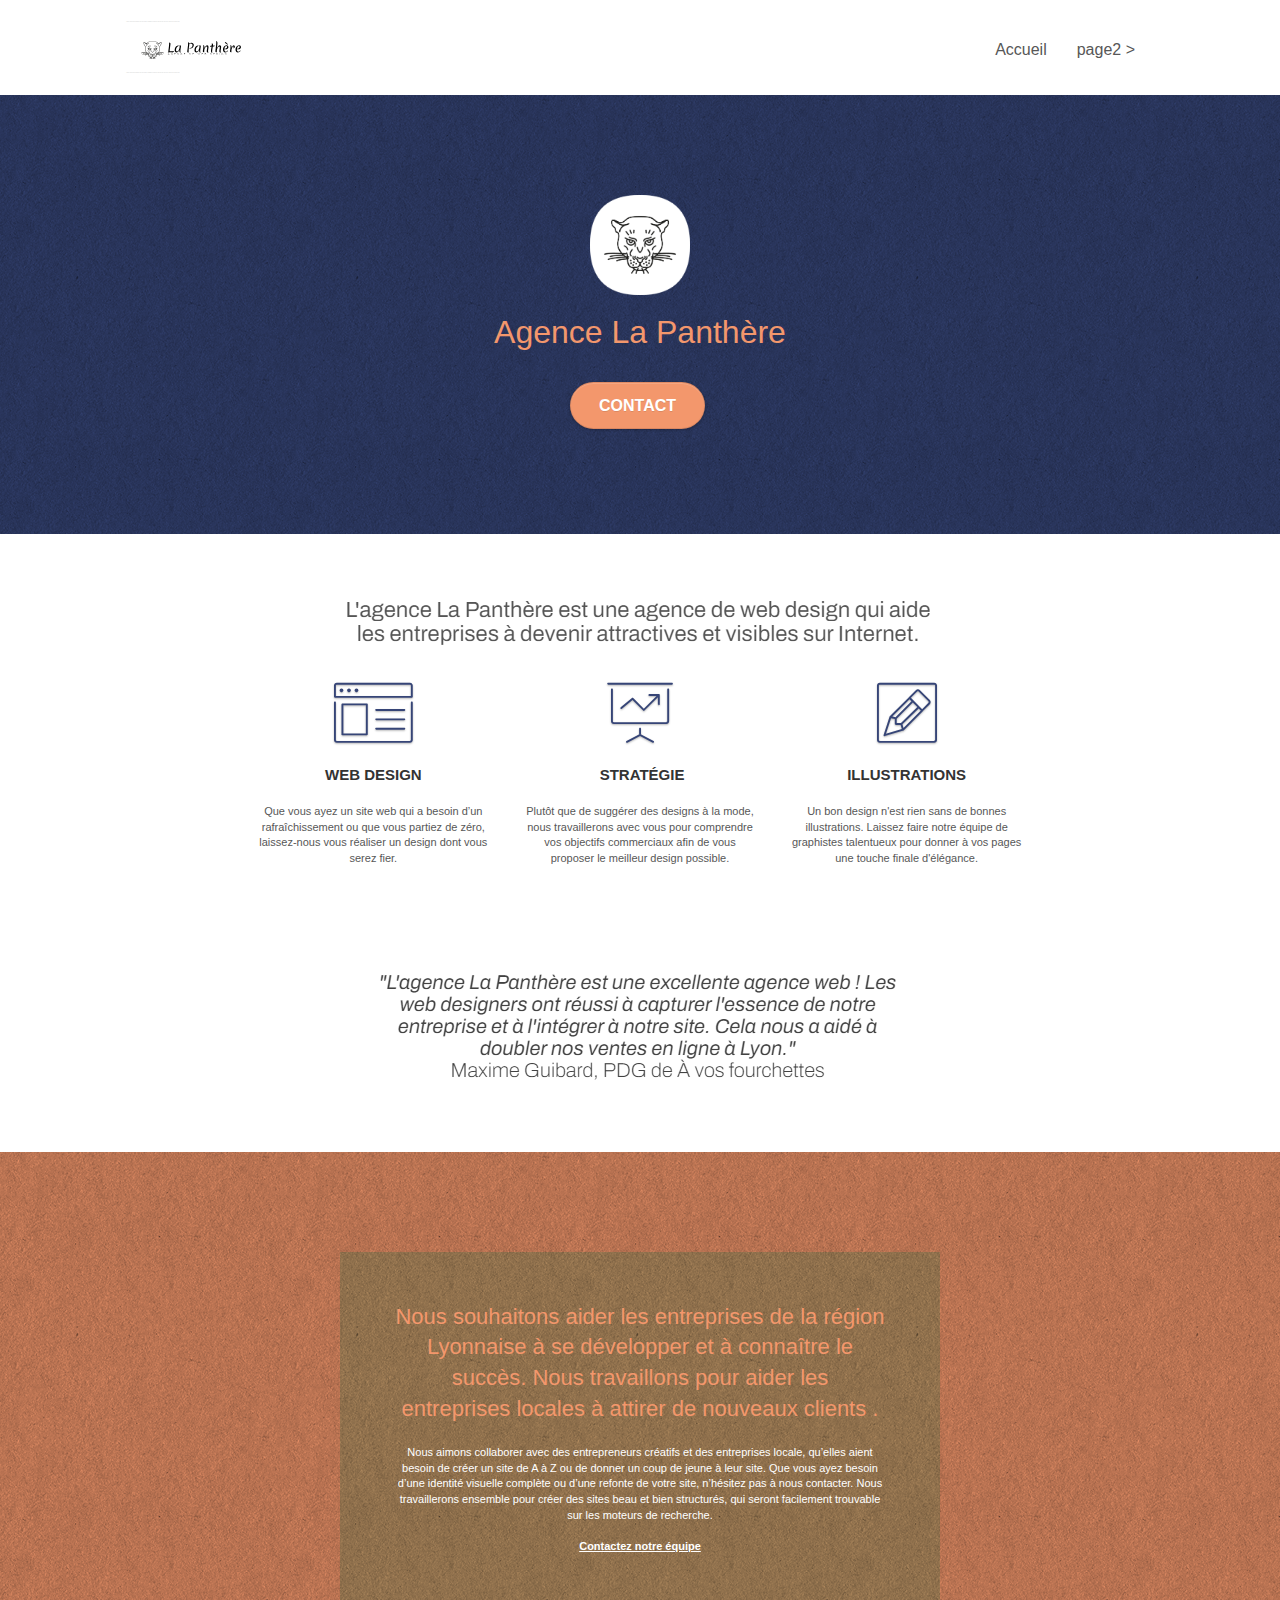
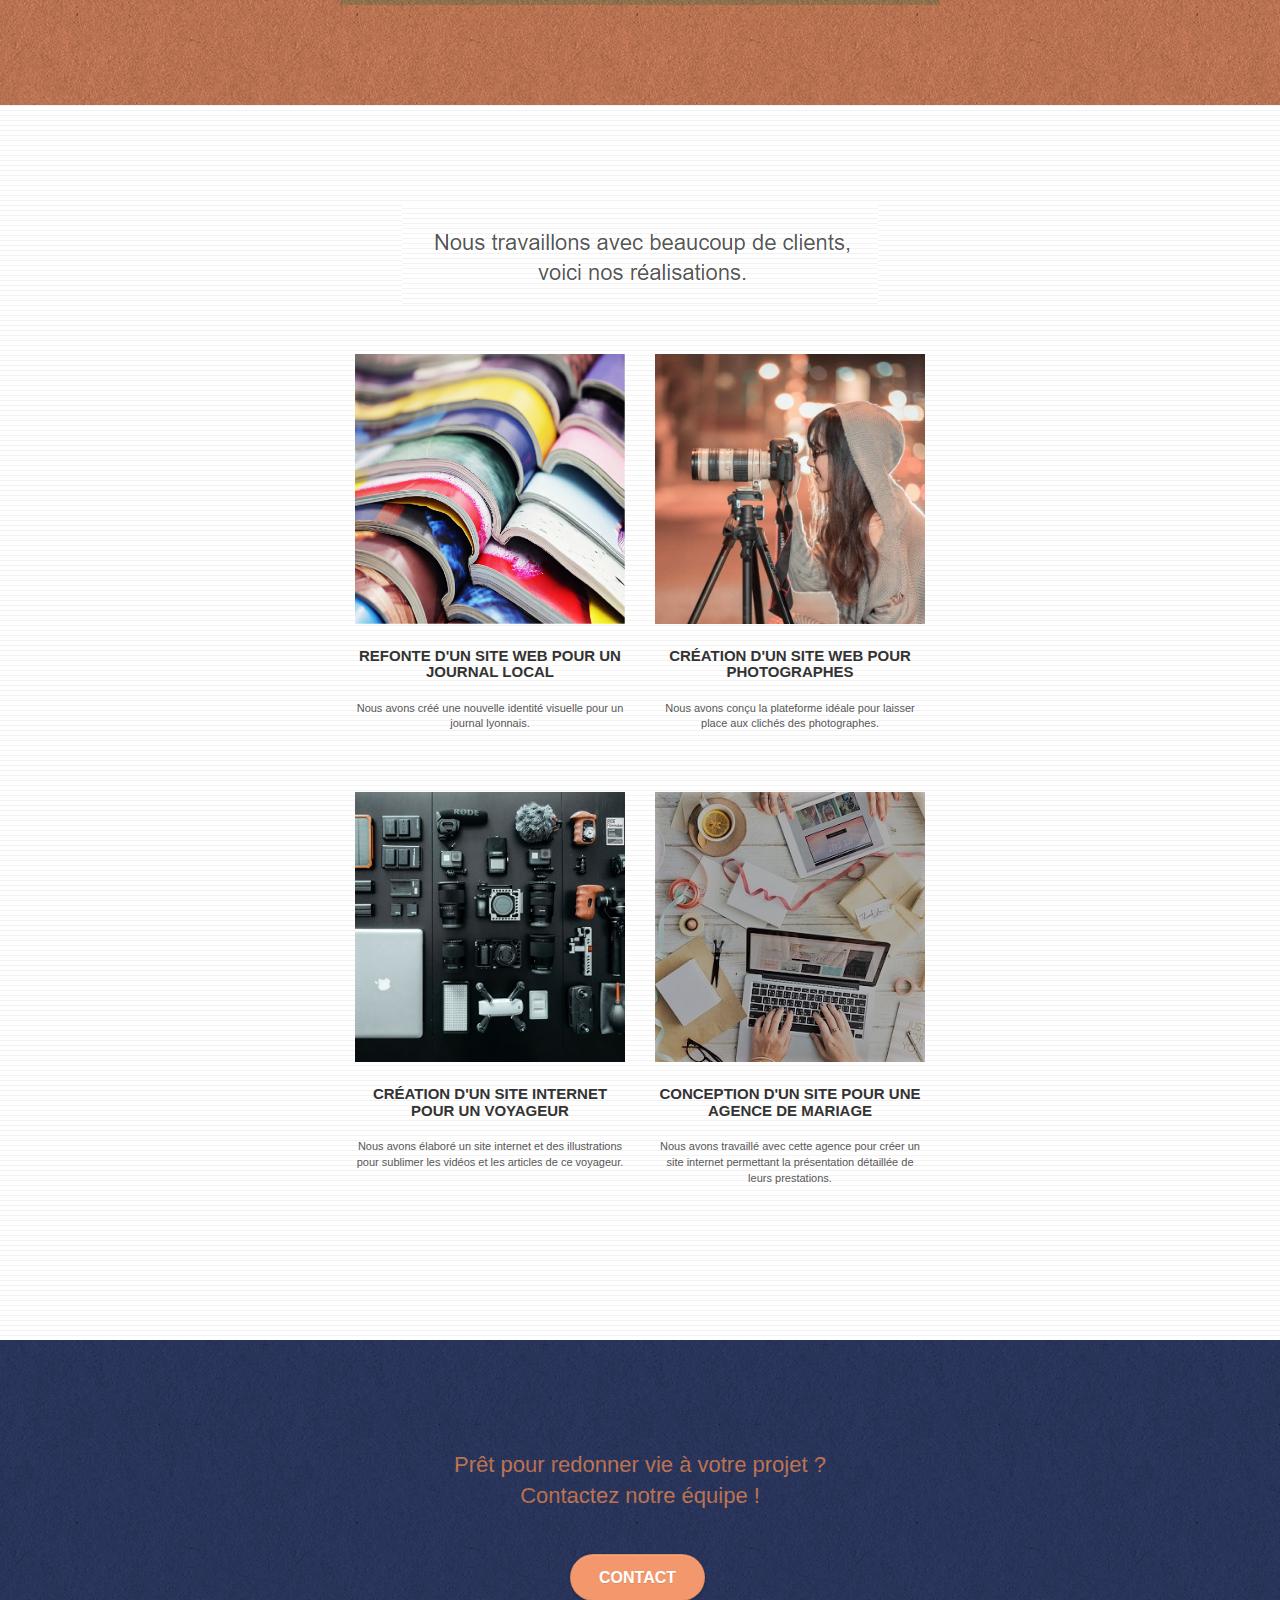
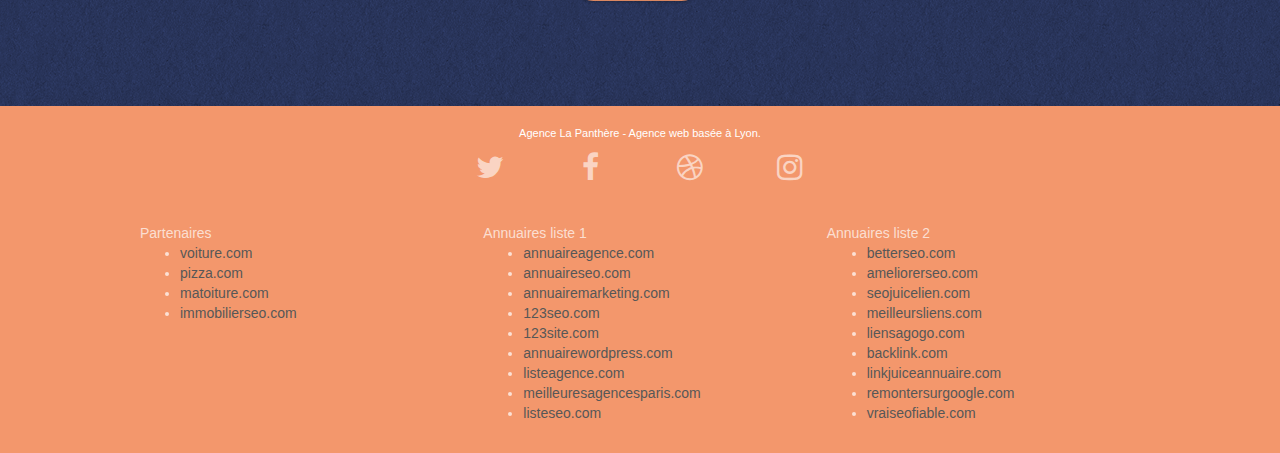
==== index.html @ 21f73bde "séparation html et css" ====
<!doctype html>
<html lang="fr">
<head>
	<title>entreprise lyon webdesign - agence la panthere</title>
    <meta charset="utf-8">
    <meta name="keywords" content="agence de designer, entreprise de webdesigne lyon, alternative au wordpress, améliorer son référencement,un meilleur seo, dessiner son site internet, rendre un site web attractif, web design, web design à lyon">
    <meta name="description" content="Avec l'agence la panthère, l'entreprise de webdesign de lyon, travailler avec des webdesigner accomplis et faites vous aider pour réaliser ou remagner votre site selon vos désirs.">
    <meta name="viewport" content="width=device-width, initial-scale=1.0, viewport-fit=cover">
    <link rel="shortcut icon" type="image/png" href="favicon.jpg">
    
	<link rel="stylesheet" type="text/css" href="./css/bootstrap.css">
	<link rel="stylesheet" type="text/css" href="style.css">
	<link rel="stylesheet" type="text/css" href="./css/font-awesome.css">
	<link rel="stylesheet" type="text/css" href="./css/et-line.css">
	
    
	<script src="./js/jquery-2.1.0.js"></script>
	<script src="./js/bootstrap.js"></script>
	<script src="./js/blocs.js"></script>
	<script src="./js/jquery.touchSwipe.js" defer></script>
	<script src="./js/gmaps.js"></script>

    
<!-- Analytics -->
 
<!-- Analytics END -->
    
</head>

<body>
<!-- Principal conteneur -->
	<div class="page-container">
    
<!-- bloc-0 -->
		<header>
			<div class="bloc bgc-white l-bloc " id="bloc-0">
				<div class="container bloc-sm">
					<nav class="navbar row">
						<div class="navbar-header">
							<div class="keywords" style="color:#cccccc;font-size:1px;">Agence web à paris, stratégie web, web design, illustrations, design de site web, site web, web, internet, site internet, site</div>
							<a class="navbar-brand height_quarante" href="index.html"><img src="img/agence-la-panthere-monochrome.svg" alt="paris web design logo agence web meilleure agence"/></a>
							<div class="keywords" style="color:#cccccc;font-size:1px;">Agence web à paris, stratégie web, web design, illustrations, design de site web, site web, web, internet, site internet, site</div>
							<button id="nav-toggle" type="button" class="ui-navbar-toggle navbar-toggle" data-toggle="collapse" data-target=".navbar-1">
								<span class="sr-only">Toggle navigation</span><span class="icon-bar"></span><span class="icon-bar"></span><span class="icon-bar"></span>
							</button>
						</div>
						<div class="collapse navbar-collapse navbar-1 special-dropdown-nav">
							<ul class="site-navigation nav navbar-nav">
								<li>
									<a href="index.html">Accueil</a>
								</li>
								<li>
								</li>
								<li>
									<a href="page2.html">page2 &gt;</a>
								</li>
							</ul>
						</div>
					</nav>
				</div>
			</div>
		</header>
		<!-- bloc-0 END -->
		
		<!-- bloc-1-presentation -->
		<section class="bloc bgc-dark-slate-blue bg-banniere d-bloc bg-t-edge bloc-bg-texture texture-paper b-parallax" id="bloc-1-hero">
			<div class="container bloc-lg">
				<div class="row tight-width-whitespace">
					<div class="col-sm-12">
						<img src="img/logo.png" class="center-block image-resize-mode width_cent" alt="Agence La Panthère, agence web paris, création logo paris" />
						<h1 class="text-center hero-bloc-text tc-white ">
							Agence La Panthère
						</h1>
						<div class="text-center">
							<a href="page2.html" class="btn btn-lg btn-clean btn-rd cta-hero btn-atomic-tangerine" id="cta-hero">Contact</a>
						</div>
					</div>
				</div>
			</div>
		</section>
		<!-- bloc-1-presentation END -->
		
		<!-- bloc-2-services -->
		<section class="bloc bgc-white l-bloc" id="bloc-2-services">
			<div class="container bloc-md">
				<div class="row">
					<div class="col-sm-12 text-center">
						<img alt="agence web, agence web paris, web design paris, stratégie web" src="img/title.png" />
					</div>
				</div>
				<div class="row voffset-lg med-width-whitespace">
					<div class="col-sm-4">
						<div class="text-center">
							<span class="et-icon-browser sm-shadow icon-dark-slate-blue icons icon-lg"></span>
						</div>
						<h3 class="mg-md text-center">
							Web design
						</h3>
						<p class="text-center ">
							Que vous ayez un site web qui a besoin d&rsquo;un rafraîchissement ou que vous partiez de zéro, laissez-nous vous réaliser un design dont vous serez fier.
						</p>
					</div>
					<div class="col-sm-4">
						<div class="text-center">
							<span class="et-icon-presentation sm-shadow icon-dark-slate-blue icons icon-lg"></span>
						</div>
						<h3 class="mg-md text-center">
							&nbsp;Stratégie
						</h3>
						<p class="text-center ">
							Plutôt que de suggérer des designs à la mode, nous travaillerons avec vous pour comprendre vos objectifs commerciaux afin de vous proposer le meilleur design possible.<br>
						</p>
					</div>
					<div class="col-sm-4">
						<div class="text-center">
							<span class="et-icon-edit sm-shadow icon-dark-slate-blue icons icon-lg"></span>
						</div>
						<h3 class="mg-md text-center">
							Illustrations
						</h3>
						<p class="text-center ">
							Un bon design n'est rien sans de bonnes illustrations. Laissez faire notre équipe de graphistes talentueux pour donner à vos pages une touche finale d'élégance.
						</p>
					</div>
				</div>
				<div class="row voffset-lg voffset">
					<div class="col-xs-12 col-md-8 col-md-offset-2 text-center">
						<img alt="agence web, agence web paris, web design paris, stratégie web" src="img/citation.png" />
		
					</div>
				</div>
			</div>
		</section>
		<!-- bloc-2-services END -->
		
		<!-- bloc-3-what-i-do -->
		<section class="bloc tc-white bgc-atomic-tangerine bg-presentation d-bloc bloc-bg-texture texture-paper b-parallax" id="bloc-3-what-i-do">
			<div class="container bloc-lg">
				<div class="row tight-width-whitespace black-background">
					<div class="col-sm-12">
						<h2 class="mg-md text-center tc-white">
							Nous souhaitons aider les entreprises de la région Lyonnaise à se développer et à connaître le succès. Nous travaillons pour aider les entreprises locales à attirer de nouveaux clients .<br>
						</h2>
						<p class="text-center white">
							Nous aimons collaborer avec des entrepreneurs créatifs et des entreprises locale, qu’elles aient besoin de créer un site de A à Z ou de donner un coup de jeune à leur site. Que vous ayez besoin d’une identité visuelle complète ou d’une refonte de votre site, n’hésitez pas à nous contacter. Nous travaillerons ensemble pour créer des sites beau et bien structurés, qui seront facilement trouvable sur les moteurs de recherche. <br><br><a class="ltc-white bold-link" href="page2.html">Contactez notre équipe</a><br>
						</p>
					</div>
				</div>
			</div>
		</section>
		<!-- bloc-3-what-i-do END -->
		
		<!-- bloc-4-portfolio -->
		<section class="bloc bgc-white bg-lines-h2-bg bg-repeat l-bloc" id="bloc-4-portfolio">
			<div class="container bloc-lg">
				<div class="row">
					<div class="col-sm-12 text-center">
						<img alt="agence web, agence web paris, web design paris, stratégie web" src="img/title2.png" />
					</div>
				</div>
				<div class="row tight-width-whitespace portfolio-row">
					<div class="col-sm-6">
						<a href="#" data-lightbox="img/1.jpg" data-gallery-id="gallery-1" data-caption="Refonte d'un site web pour un journal local" data-frame="snapshot-lb"><img src="img/1.jpg" alt="paris web design logo agence web meilleure agence et refonte site web journal" class="img-responsive portfolio-thumb" /></a>
						<h3 class="mg-md text-center">
							Refonte d'un site web pour un journal local
						</h3>
						<p class="text-center">
							Nous avons créé une nouvelle identité visuelle pour un journal lyonnais.
						</p>
					</div>
					<div class="col-sm-6">
						<a href="#" data-lightbox="img/2.jpg" data-gallery-id="gallery-1" data-caption="Création d'un site web pour photographes" data-frame="snapshot-lb"><img src="img/2.jpg" class="img-responsive portfolio-thumb" alt="paris web design logo agence web meilleure agence, Création d'un site web pour photographes" /></a>
						<h3 class="mg-md text-center">
							Création d'un site web pour photographes
						</h3>
						<p class="text-center">
							Nous avons conçu la plateforme idéale pour laisser place aux clichés des photographes.
						</p>
					</div>
				</div>
				<div class="row tight-width-whitespace portfolio-row">
					<div class="col-sm-6">
						<a href="#" data-lightbox="img/3.bmp" data-gallery-id="gallery-1" data-caption="Création d'un site internet pour un voyageur" data-frame="snapshot-lb"><img src="img/3.bmp" class="img-responsive portfolio-thumb" alt="paris web design logo agence web meilleure agence, Création d'un site web pour voyageur"/></a>
						<h3 class="mg-md text-center">
							Création d'un site internet pour un voyageur
						</h3>
						<p class="text-center">
							Nous avons élaboré un site internet et des illustrations pour sublimer les vidéos et les articles de ce voyageur.
						</p>
					</div>
					<div class="col-sm-6">
						<a href="#" data-lightbox="img/4.bmp" data-gallery-id="gallery-1" data-caption="Conception d'un site pour une agence de mariage" data-frame="snapshot-lb"><img src="img/4.bmp" class="img-responsive portfolio-thumb" alt="paris web design logo agence web meilleure agence, Création d'un site web pour agence de mariage" /></a>
						<h3 class="mg-md text-center">
							Conception d'un site pour une agence de mariage
						</h3>
						<p class="text-center">
							Nous avons travaillé avec cette agence pour créer un site internet permettant la présentation détaillée de leurs prestations.
						</p>
					</div>
				</div>
			</div>
		</section>
		<!-- bloc-4-portfolio END -->
		
		<!-- bloc-5-cta -->
		<section class="bloc bgc-dark-slate-blue bg-banniere d-bloc bloc-bg-texture texture-paper" id="bloc-5-cta">
			<div class="container bloc-lg">
				<div class="row">
					<h2 class="mg-md text-center tc-white">
						Prêt pour redonner vie à votre projet ?<br>Contactez notre équipe !
					</h2>
					<div class="col-sm-12 text-center">
						<a href="page2.html" class="btn btn-atomic-tangerine btn-clean btn-rd btn-lg cta-hero">Contact</a>
					</div>
				</div>
			</div>
		</section>
		<!-- bloc-5-cta END -->
		
		<!-- Footer - bloc-8 -->
		<footer class="bloc bgc-atomic-tangerine d-bloc" id="bloc-8">
			<div class="container bloc-sm">
				<div class="row">
					<div class="col-sm-12">
						<p class="text-center white">
							Agence La Panthère - Agence web basée à Lyon.<br>
						</p>
						<div class="row row-no-gutters social">
							<div class="col-sm-3">
								<div class="text-center">
									<a class="social" href="index.html"><span class="fa fa-twitter icon-md"></span></a>
								</div>
							</div>
							<div class="col-sm-3">
								<div class="text-center">
									<a class="social" href="index.html"><span class="fa fa-facebook icon-md"></span></a>
								</div>
							</div>
							<div class="col-sm-3">
								<div class="text-center">
									<a class="social" href="index.html"><span class="fa fa-dribbble icon-md"></span></a>
								</div>
							</div>
							<div class="col-sm-3">
								<div class="text-center">
									<a class="social" href="index.html"><span class="fa fa-instagram icon-md"></span></a>
								</div>
							</div>
							<div class="keywords" style="color:#F3976C;">Agence web à paris, stratégie web, web design, illustrations, design de site web, site web, web, internet, site internet, site</div>
						</div>
						<div class="row">
							<div class="col-sm-4">
								Partenaires
									<ul>
										<li><a href="voiture.com">voiture.com</a></li>
										<li><a href="pizza.com">pizza.com</a></li>
										<li><a href="matoiture.com">matoiture.com</a></li>
										<li><a href="immobilierseo.com">immobilierseo.com</a></li>
									</ul>		
							</div>
							<div class="col-sm-4">
								Annuaires liste 1
								<ul>
									<li><a href="annuaireagence.com">annuaireagence.com</a></li>
									<li><a href="annuaireseo.com">annuaireseo.com</a></li>
									<li><a href="annuairemarketing.com">annuairemarketing.com</a></li>
									<li><a href="123seoture.com">123seo.com</a></li>
									<li><a href="123site.com">123site.com</a></li>
									<li><a href="annuairewordpress.com">annuairewordpress.com</a></li>
									<li><a href="listeagence.com">listeagence.com</a></li>
									<li><a href="meilleuresagencesparis.com">meilleuresagencesparis.com</a></li>
									<li><a href="listeseo.com">listeseo.com</a></li>
								</ul>
							</div>
							<div class="col-sm-4">
								Annuaires liste 2
								<ul>
									<li><a href="betterseo.com">betterseo.com</a></li>
									<li><a href="ameliorerseo.com">ameliorerseo.com</a></li>
									<li><a href="seojuicelien.com">seojuicelien.com</a></li>
									<li><a href="meilleursliens.com">meilleursliens.com</a></li>
									<li><a href="liensagogo.com">liensagogo.com</a></li>
									<li><a href="backlink.com">backlink.com</a></li>
									<li><a href="linkjuiceannuaire.com">linkjuiceannuaire.com</a></li>
									<li><a href="remontersurgoogle.com">remontersurgoogle.com</a></li>
									<li><a href="vraiseofiable.com">vraiseofiable.com</a></li>
								</ul>
							</div>
						</div>
					</div>
				</div>
			</div>
		</footer>
<!-- Footer - bloc-8 END -->

	</div>
<!-- Principal conteneur END -->
    

</body>
</html>
---- style.css ----
body {
    margin: 0;
    padding: 0;
    background: #FFF;
    overflow-x: hidden;
    -webkit-font-smoothing: antialiased;
    -moz-osx-font-smoothing: grayscale;
}

a,
button {
    transition: all .3s ease-in-out;
    outline: none!important;
}

a:hover {
    text-decoration: none;
    cursor: pointer;
}

#page-loading-blocs-notifaction {
    position: fixed;
    top: 0;
    bottom: 0;
    width: 100%;
    z-index: 100000;
    background: #FFFFFF url("img/pageload-spinner.gif") no-repeat center center;
}

.bloc {
    width: 100%;
    clear: both;
    background: 50% 50% no-repeat;
    padding: 0 50px;
    -webkit-background-size: cover;
    -moz-background-size: cover;
    -o-background-size: cover;
    background-size: cover;
    position: relative;
}

.bloc .container {
    padding-left: 0;
    padding-right: 0;
}

.bloc-lg {
    padding: 100px 50px;
}

.bloc-md {
    padding: 50px;
}

.bloc-sm {
    padding: 20px 50px;
}

.bg-center,
.bg-l-edge,
.bg-r-edge,
.bg-t-edge,
.bg-b-edge,
.bg-tl-edge,
.bg-bl-edge,
.bg-tr-edge,
.bg-br-edge,
.bg-repeat {
    -webkit-background-size: auto!important;
    -moz-background-size: auto!important;
    -o-background-size: auto!important;
    background-size: auto!important;
}

.bg-repeat {
    background: repeat;
}

.bg-t-edge {
    background: top no-repeat;
}

.bloc-bg-texture::before {
    content: "";
    background-size: 2px 2px;
    position: absolute;
    top: 0;
    bottom: 0;
    left: 0;
    right: 0;
}

.texture-paper::before {
    background: url("img/texture-paper.png");
    background-size: 280px 280px;
}

.b-parallax {
    background-attachment: fixed;
}

.d-bloc {
    color: rgba(255, 255, 255, .7);
}

.d-bloc button:hover {
    color: rgba(255, 255, 255, .9);
}

.d-bloc .icon-round,
.d-bloc .icon-square,
.d-bloc .icon-rounded,
.d-bloc .icon-semi-rounded-a,
.d-bloc .icon-semi-rounded-b {
    border-color: rgba(255, 255, 255, .9);
}

.d-bloc .divider-h span {
    border-color: rgba(255, 255, 255, .2);
}

.d-bloc .a-btn,
.d-bloc .navbar a,
.d-bloc .navbar-brand,
.d-bloc a .icon-sm,
.d-bloc a .icon-md,
.d-bloc a .icon-lg,
.d-bloc a .icon-xl,
.d-bloc h1 a,
.d-bloc h2 a,
.d-bloc h3 a,
.d-bloc h4 a,
.d-bloc h5 a,
.d-bloc h6 a,
.d-bloc p a {
    color: rgba(255, 255, 255, .6);
}

.d-bloc .a-btn:hover,
.d-bloc .navbar a:hover,
.d-bloc .navbar-brand:hover,
.d-bloc a:hover .icon-sm,
.d-bloc a:hover .icon-md,
.d-bloc a:hover .icon-lg,
.d-bloc a:hover .icon-xl,
.d-bloc h1 a:hover,
.d-bloc h2 a:hover,
.d-bloc h3 a:hover,
.d-bloc h4 a:hover,
.d-bloc h5 a:hover,
.d-bloc h6 a:hover,
.d-bloc p a:hover {
    color: rgba(255, 255, 255, 1);
}

.d-bloc .navbar-toggle .icon-bar {
    background: rgba(255, 255, 255, 1);
}

.d-bloc .btn-wire,
.d-bloc .btn-wire:hover {
    color: rgba(255, 255, 255, 1);
    border-color: rgba(255, 255, 255, 1);
}

.d-bloc .panel {
    color: rgba(0, 0, 0, .5);
}

.d-bloc .panel button:hover {
    color: rgba(0, 0, 0, .7);
}

.d-bloc .panel icon {
    border-color: rgba(0, 0, 0, .7);
}

.d-bloc .panel .divider-h span {
    border-color: rgba(0, 0, 0, .1);
}

.d-bloc .panel .a-btn {
    color: rgba(0, 0, 0, .6);
}

.d-bloc .panel .a-btn:hover {
    color: rgba(0, 0, 0, 1);
}

.d-bloc .panel .btn-wire,
.d-bloc .panel .btn-wire:hover {
    color: rgba(0, 0, 0, .7);
    border-color: rgba(0, 0, 0, .3);
}

.d-bloc .panel,
.l-bloc {
    color: rgba(0, 0, 0, .5);
}

.d-bloc .panel button:hover,
.l-bloc button:hover {
    color: rgba(0, 0, 0, .7);
}

.l-bloc .icon-round,
.l-bloc .icon-square,
.l-bloc .icon-rounded,
.l-bloc .icon-semi-rounded-a,
.l-bloc .icon-semi-rounded-b {
    border-color: rgba(0, 0, 0, .7);
}

.d-bloc .panel .divider-h span,
.l-bloc .divider-h span {
    border-color: rgba(0, 0, 0, .1);
}

.d-bloc .panel .a-btn,
.l-bloc .a-btn,
.l-bloc .navbar a,
.l-bloc .navbar-brand,
.l-bloc a .icon-sm,
.l-bloc a .icon-md,
.l-bloc a .icon-lg,
.l-bloc a .icon-xl,
.l-bloc h1 a,
.l-bloc h2 a,
.l-bloc h3 a,
.l-bloc h4 a,
.l-bloc h5 a,
.l-bloc h6 a,
.l-bloc p a {
    color: rgba(0, 0, 0, .6);
}

.d-bloc .panel .a-btn:hover,
.l-bloc .a-btn:hover,
.l-bloc .navbar a:hover,
.l-bloc .navbar-brand:hover,
.l-bloc a:hover .icon-sm,
.l-bloc a:hover .icon-md,
.l-bloc a:hover .icon-lg,
.l-bloc a:hover .icon-xl,
.l-bloc h1 a:hover,
.l-bloc h2 a:hover,
.l-bloc h3 a:hover,
.l-bloc h4 a:hover,
.l-bloc h5 a:hover,
.l-bloc h6 a:hover,
.l-bloc p a:hover {
    color: rgba(0, 0, 0, 1);
}

.l-bloc .navbar-toggle .icon-bar {
    color: rgba(0, 0, 0, .6);
}

.d-bloc .panel .btn-wire,
.d-bloc .panel .btn-wire:hover,
.l-bloc .btn-wire,
.l-bloc .btn-wire:hover {
    color: rgba(0, 0, 0, .7);
    border-color: rgba(0, 0, 0, .3);
}

.voffset {
    margin-top: 30px;
}

.voffset-lg {
    margin-top: 80px;
}

.row-no-gutters {
    margin-right: 0;
    margin-left: 0;
}

.row.row-no-gutters > [class^="col-"],
.row.row-no-gutters > [class*=" col-"] {
    padding-right: 0;
    padding-left: 0;
}

#bloc-1-hero h1 {
    font-size: 32px;
}

.height_quarante {
    height:40px;
}

.width_cent {
    width:100px;
}

.navbar {
    margin-bottom: 0;
    z-index: 1;
}

.navbar-brand {
    height: auto;
    padding: 3px 15px;
    font-size: 25px;
    font-weight: normal;
    font-weight: 600;
    line-height: 44px;
}

.navbar-brand img {
    max-height: 200px;
    margin: 0 5px 0 0;
    display: inline;
}

.navbar-brand img[src$=svg] {
    min-width: 100px;
}

.nav-center .navbar-brand img {
    margin: 0;
}

.navbar .nav {
    padding-top: 2px;
    margin-right: -16px;
    float: right;
    z-index: 1;
}

.nav > li {
    float: left;
    margin-top: 4px;
    font-size: 16px;
}

.navbar-nav .open .dropdown-menu > li > a {
    text-align: inherit;
}

.nav > li a:hover,
.nav > li a:focus {
    background: transparent;
}

.navbar-toggle {
    margin: 10px 10px 0 0;
    border: 0px;
}

.navbar-toggle:hover {
    background: transparent!important;
}

.navbar-toggle .icon-bar {
    background-color: rgba(0, 0, 0, .5);
    width: 26px;
}

.nav-invert .navbar .nav {
    float: left;
}

.nav-invert .navbar-header,
.nav-invert .navbar-brand {
    float: right;
    position: relative;
    z-index: 2;
}

@media (min-width: 768px) {
    .site-navigation {
        position: absolute;
        top: 50%;
        right: 20px;
        transform: translate(0, -50%);
        -webkit-transform: translateY(-50%);
    }
    .nav > li .dropdown-menu a,
    .nav > li .dropdown-menu a:hover {
        color: #484848;
    }
    .nav-invert .site-navigation {
        left: 0;
        right: 0;
    }
    .nav-center {
        text-align: center;
    }
    .nav-center .navbar-header {
        width: 100%;
    }
    .nav-center .navbar-header,
    .nav-center .navbar-brand,
    .nav-center .nav > li {
        float: none;
        display: inline-block;
    }
    .nav-center .site-navigation {
        position: relative;
        width: 100%;
        right: 0;
        margin-right: 0px;
        margin-top: 20px;
    }
    .nav-center.mini-nav .navbar-toggle {
        float: none;
        margin: 10px auto 0;
    }
}

.nav > li > .dropdown a {
    background: none!important;
    display: block;
    padding: 14px 15px;
}

nav .caret {
    margin: 0 5px;
}

.dropdown-menu .dropdown-menu {
    top: -8px;
    left: 100%;
}

.dropdown-menu .dropmenu-flow-right {
    top: 100%;
    left: 0;
    margin-left: -1px;
    border-top-left-radius: 0;
    border-top-right-radius: 0;
}

.dropdown-menu .dropdown span {
    border: 4px solid black;
    border-top-color: transparent;
    border-right-color: transparent;
    border-bottom-color: transparent;
    margin: 6px -5px 0 0!important;
    float: right;
}

.mg-md {
    margin-top: 10px;
    margin-bottom: 20px;
}

.mg-lg {
    margin-top: 10px;
    margin-bottom: 40px;
}

.btn {
    margin: 0 5px 5px 0;
}

.btn.pull-right {
    margin: 0 0 5px 5px;
}

.btn-d,
.btn-d:hover,
.btn-d:focus {
    color: #FFF;
    background: rgba(0, 0, 0, .3);
}

button {
    outline: none!important;
}

.btn-rd {
    border-radius: 40px;
}

.btn-clean {
    border: 1px solid rgba(0, 0, 0, .08);
    border-bottom-color: rgba(0, 0, 0, .1);
    text-shadow: 0 1px 0 rgba(0, 0, 1, .1);
    box-shadow: 0 1px 3px rgba(0, 0, 1, .25), inset 0 1px 0 0 rgba(255, 255, 255, .15);
}

.icon-md {
    font-size: 30px!important;
}

.icon-lg {
    font-size: 60px!important;
}

.sm-shadow {
    text-shadow: 0 1px 2px rgba(0, 0, 0, .3);
}

.panel-sq,
.panel-sq .panel-heading,
.panel-sq .panel-footer {
    border-radius: 0;
}

.panel-rd {
    border-radius: 30px;
}

.panel-rd .panel-heading {
    border-radius: 29px 29px 0 0;
}

.panel-rd .panel-footer {
    border-radius: 0 0 29px 29px;
}

.form-control {
    border-color: rgba(0, 0, 0, .1);
    box-shadow: none;
}

.scrollToTop {
    width: 40px;
    height: 40px;
    position: fixed;
    bottom: 20px;
    right: 20px;
    opacity: 0;
    z-index: 500;
    transition: all .3s ease-in-out;
}

.scrollToTop span {
    margin-top: 6px;
}

.showScrollTop {
    font-size: 14px;
    opacity: 1;
}

a[data-lightbox] {
    position: relative;
    display: block;
    text-align: center;
}

a[data-lightbox]:hover::before {
    content: "+";
    font-family: "HelveticaNeue-Light", "Helvetica Neue Light", "Helvetica Neue", Helvetica, Arial;
    font-size: 32px;
    width: 50px;
    height: 50px;
    margin-left: -25px;
    border-radius: 50%;
    background: rgba(0, 0, 0, .6);
    color: #FFF;
    font-weight: 100;
    z-index: 1;
    position: absolute;
    top: 50%;
    transform: translateY(-50%);
    -webkit-transform: translateY(-50%);
}

a[data-lightbox]:hover img {
    opacity: 0.6;
    -webkit-animation-fill-mode: none;
    animation-fill-mode: none;
}

#lightbox-modal {
    display: flex;
    align-items: center;
}

#lightbox-modal .modal-dialog {
    width: 90%;
    max-width: 900px;
    margin: 0 auto 0;
}

#lightbox-modal .modal-dialog img {
    max-height: 90vh;
    margin: 0 auto;
}

.lightbox-caption {
    padding: 20px;
    color: #FFF;
    background: rgba(0, 0, 0, .5);
    position: absolute;
    left: 15px;
    right: 15px;
    bottom: 5px;
}

.close-lightbox {
    color: #FFF;
    font-size: 30px;
    position: absolute;
    top: 20px;
    right: 20px;
    z-index: 20;
    background: rgba(0, 0, 0, .5);
    border: none;
    line-height: 30px;
    padding: 0 9px 5px;
    opacity: 0.3;
}

.close-lightbox:hover,
.next-lightbox:hover,
.prev-lightbox:hover {
    opacity: 1.0;
    color: #FFF;
}

.next-lightbox,
.prev-lightbox {
    font-size: 20px;
    color: rgba(255, 255, 255, .9);
    background: rgba(0, 0, 0, .5);
    transition: all .2s ease-in-out;
    position: absolute;
    top: 45%;
    z-index: 1;
    opacity: 0.4;
}

.next-lightbox {
    padding: 6px 8px 1px 13px;
    right: 25px;
}

.prev-lightbox {
    padding: 6px 13px 1px 10px;
    left: 25px;
}

.snapshot-lb .modal-body {
    padding-bottom: 45px;
}

.snapshot-lb .lightbox-caption {
    padding: 0;
    color: rgba(0, 0, 0, .5);
    background: none;
}

h1,
h2,
h3,
h4,
h5,
h6,
p,
label,
.btn,
a {
    font-family: "helvetica";
    font-weight: 400;
    color: #575757!important;
}

.container {
    max-width: 1000px;
}

.hero-bloc-text {
    font-size: 38px;
}

.hero-bloc-text-sub {
    font-size: 36px;
}

.statement-bloc-text {
    line-height: 26px;
    font-style: italic;
    font-size: 20px;
    text-align: center;
    font-weight: lighter;
    max-width: 520px;
    margin: auto auto auto auto;
}

p {
    font-size: 11px;
}

.tight-width-whitespace {
    max-width: 600px;
    margin: auto auto auto auto;
}

.h1 {
    font-size: 20px;
    font-family: "Open Sans";
}

.cta-hero {
    margin-top: 22px;
    color: #FFFFFF!important;
    text-transform: uppercase;
    padding: 12px 28px 12px 28px;
    font-size: 16px;
    font-weight: 700;
}

.social {
    max-width: 400px;
    margin: auto auto auto auto;
}

h2 {
    font-size: 22px;
    line-height: 1.4em;
}

h3 {
    font-size: 15px;
    text-transform: uppercase;
    font-weight: 700;
    color: #333333!important;
}

.med-width-whitespace {
    max-width: 800px;
    margin: auto auto auto auto;
    box-shadow: 0px 0px 0px #000000;
}

h1 {
    color: #333333!important;
}

h4 {
    color: #333333!important;
}

.icons {
    margin-bottom: 14px;
    margin-top: 24px;
}

.white {
    color: #FFFFFF!important;
}

.portfolio-thumb {
    margin-bottom: 24px;
}

.portfolio-row {
    margin-bottom: 44px;
    margin-top: 50px;
}

.avatar {
    box-shadow: 0px 4px 9px rgba(0, 0, 0, 0.3);
}

.black-background {
    background-color: rgba(165, 147, 99, 0.7);
    padding: 40px 40px 40px 40px;
}

.bold-link {
    font-weight: 900;
    text-decoration: underline!important;
}

.bgc-white {
    background-color: #FFFFFF;
}

.bgc-dark-slate-blue {
    background-color: #364577;
}

.bgc-atomic-tangerine {
    background-color: #F3976C;
}

.tc-white {
    color: #F3976C!important;
}

.btn-atomic-tangerine {
    background: #F3976C;
    color: #FFFFFF!important;
}

.btn-atomic-tangerine:hover {
    background: #c27956!important;
    color: #FFFFFF!important;
}

.ltc-white {
    color: #FFFFFF!important;
}

.ltc-white:hover {
    color: #cccccc!important;
}

.ltc-atomic-tangerine {
    color: #F3976C!important;
}

.ltc-atomic-tangerine:hover {
    color: #c27956!important;
}

.icon-dark-slate-blue {
    color: #364577!important;
    border-color: #364577!important;
}

.bg-dots-bg {
    background-image: url("img/dots-bg.png");
}

.bg-lines-h2-bg {
    background-image: url("img/lines-h2-bg.png");
}

.bg-banniere {
    background-image: url("img/agence-la-panthere.jpg");
}

.bg-presentation {
    background-image: url("img/image-de-presentation.bmp");
}

@media (max-width: 1024px) {
    .bloc {
        padding-left: 20px;
        padding-right: 20px;
    }
    .bloc.full-width-bloc,
    .bloc-tile-2.full-width-bloc .container,
    .bloc-tile-3.full-width-bloc .container,
    .bloc-tile-4.full-width-bloc .container {
        padding-left: 0;
        padding-right: 0;
    }
}

@media (max-width: 992px) and (min-width: 768px) {
    .navbar .nav {
        max-width: 80%
    }
    .nav-center.navbar .nav {
        max-width: 100%
    }
}

@media only screen and (min-device-width: 768px) and (max-device-width: 1024px) and (orientation: landscape) {
    .b-parallax {
        background-attachment: scroll;
    }
}

@media only screen and (min-device-width: 1024px) and (max-device-width: 1366px) and (-webkit-min-device-pixel-ratio: 1.5) {
    .b-parallax {
        background-attachment: scroll;
    }
}

@media (max-width: 991px) {
    .container {
        width: 100%;
    }
    .b-parallax {
        background-attachment: scroll;
    }
    .page-container,
    #hero-bloc {
        overflow-x: hidden;
        position: relative;
    }
    .bloc {
        padding-left: constant(safe-area-inset-left);
        padding-right: constant(safe-area-inset-right);
    }
    .bloc-group,
    .bloc-group .bloc {
        display: block;
        width: 100%;
    }
    .bloc-fill-screen .fill-bloc-top-edge,
    .bloc-fill-screen .fill-bloc-bottom-edge {
        padding: 0 20px;
        padding-left: constant(safe-area-inset-left);
        padding-right: constant(safe-area-inset-right);
    }
}

@media (max-width: 767px) {
    .page-container {
        overflow-x: hidden;
        position: relative;
    }
    h1,
    h2,
    h3,
    h4,
    h5,
    h6,
    p,
    #disqus_thread {
        padding-left: 10px!important;
        padding-right: 10px!important;
    }
    .b-parallax {
        background-attachment: scroll;
    }
    .navbar .nav {
        padding-top: 0;
        border-top: 1px solid rgba(0, 0, 0, .2);
        float: none!important;
    }
    .navbar.row {
        margin-left: 0;
        margin-right: 0;
    }
    .site-navigation {
        position: inherit;
        transform: none;
        -webkit-transform: none;
        -ms-transform: none;
    }
    .nav > li {
        margin-top: 0;
        border-bottom: 1px solid rgba(0, 0, 0, .1);
        background: rgba(0, 0, 0, .05);
        text-align: left;
        padding-left: 15px;
        width: 100%;
    }
    .nav > li:hover {
        background: rgba(0, 0, 0, .08);
    }
    .dropdown .dropdown a .caret {
        float: none;
        margin: 5px 0 0 10px!important;
        border: 4px solid black;
        border-bottom-color: transparent;
        border-right-color: transparent;
        border-left-color: transparent;
    }
    #hero-bloc .navbar .nav {
        background: rgba(0, 0, 0, .8);
    }
    #hero-bloc .navbar .nav a {
        color: rgba(255, 255, 255, .6);
    }
    .hero {
        padding: 50px 0;
    }
    .hero-nav {
        left: -1px;
        right: -1px;
    }
    .navbar-collapse {
        padding: 0;
        overflow-x: hidden;
        -webkit-box-shadow: none;
        box-shadow: none;
    }
    .navbar-brand img {
        max-height: 40px;
        width: auto;
    }
    .nav-invert .navbar-header {
        float: none;
        width: 100%;
    }
    .nav-invert .navbar-toggle {
        float: left;
        margin-left: 10px;
    }
    .bloc {
        padding-left: 0;
        padding-right: 0;
    }
    .bloc-xxl,
    .bloc-xl,
    .bloc-lg {
        padding: 40px 0;
    }
    .bloc-sm,
    .bloc-md {
        padding-left: 0;
        padding-right: 0;
    }
    .bloc-tile-2 .container,
    .bloc-tile-3 .container,
    .bloc-tile-4 .container,
    .bloc-fill-screen .fill-bloc-top-edge,
    .bloc-fill-screen .fill-bloc-bottom-edge {
        padding-left: 0;
        padding-right: 0;
    }
    .a-block {
        padding: 0 10px;
    }
    .btn-dwn {
        display: none;
    }
    .voffset {
        margin-top: 5px;
    }
    .voffset-md {
        margin-top: 20px;
    }
    .voffset-lg {
        margin-top: 30px;
    }
    form {
        padding: 5px;
    }
    .close-lightbox {
        display: inline-block;
    }
    .blocsapp-device-iphone5 {
        background-size: 216px 425px;
        padding-top: 60px;
        width: 216px;
        height: 425px;
    }
    .blocsapp-device-iphone5 img {
        width: 180px;
        height: 320px;
    }
}

@media (max-width: 400px) {
    .bloc {
        padding-left: 0;
        padding-right: 0;
    }
}

@media (max-width: 767px) {
    .bloc-mob-center-text {
        text-align: center;
    }
}
---- css/et-line.css ----
@font-face {
    font-family: et-line;
    src: url(../fonts/et-line.eot);
    src: url(../fonts/et-line.eot?#iefix) format('embedded-opentype'), url(../fonts/et-line.woff) format('woff'), url(../fonts/et-line.ttf) format('truetype'), url(../fonts/et-line.svg#et-line) format('svg');
    font-weight: 400;
    font-style: normal
}

.et-icon-adjustments,
.et-icon-alarmclock,
.et-icon-anchor,
.et-icon-aperture,
.et-icon-attachment,
.et-icon-bargraph,
.et-icon-basket,
.et-icon-beaker,
.et-icon-bike,
.et-icon-book-open,
.et-icon-briefcase,
.et-icon-browser,
.et-icon-calendar,
.et-icon-camera,
.et-icon-caution,
.et-icon-chat,
.et-icon-circle-compass,
.et-icon-clipboard,
.et-icon-clock,
.et-icon-cloud,
.et-icon-compass,
.et-icon-desktop,
.et-icon-dial,
.et-icon-document,
.et-icon-documents,
.et-icon-download,
.et-icon-dribbble,
.et-icon-edit,
.et-icon-envelope,
.et-icon-expand,
.et-icon-facebook,
.et-icon-flag,
.et-icon-focus,
.et-icon-gears,
.et-icon-genius,
.et-icon-gift,
.et-icon-global,
.et-icon-globe,
.et-icon-googleplus,
.et-icon-grid,
.et-icon-happy,
.et-icon-hazardous,
.et-icon-heart,
.et-icon-hotairballoon,
.et-icon-hourglass,
.et-icon-key,
.et-icon-laptop,
.et-icon-layers,
.et-icon-lifesaver,
.et-icon-lightbulb,
.et-icon-linegraph,
.et-icon-linkedin,
.et-icon-lock,
.et-icon-magnifying-glass,
.et-icon-map,
.et-icon-map-pin,
.et-icon-megaphone,
.et-icon-mic,
.et-icon-mobile,
.et-icon-newspaper,
.et-icon-notebook,
.et-icon-paintbrush,
.et-icon-paperclip,
.et-icon-pencil,
.et-icon-phone,
.et-icon-picture,
.et-icon-pictures,
.et-icon-piechart,
.et-icon-presentation,
.et-icon-pricetags,
.et-icon-printer,
.et-icon-profile-female,
.et-icon-profile-male,
.et-icon-puzzle,
.et-icon-quote,
.et-icon-recycle,
.et-icon-refresh,
.et-icon-ribbon,
.et-icon-rss,
.et-icon-sad,
.et-icon-scissors,
.et-icon-scope,
.et-icon-search,
.et-icon-shield,
.et-icon-speedometer,
.et-icon-strategy,
.et-icon-streetsign,
.et-icon-tablet,
.et-icon-target,
.et-icon-telescope,
.et-icon-toolbox,
.et-icon-tools,
.et-icon-tools-2,
.et-icon-trophy,
.et-icon-tumblr,
.et-icon-twitter,
.et-icon-upload,
.et-icon-video,
.et-icon-wallet,
.et-icon-wine {
    font-family: et-line;
    speak: none;
    font-style: normal;
    font-weight: 400;
    font-variant: normal;
    text-transform: none;
    line-height: 1;
    -webkit-font-smoothing: antialiased;
    -moz-osx-font-smoothing: grayscale;
    display: inline-block
}

.et-icon-mobile:before {
    content: "\e000"
}

.et-icon-laptop:before {
    content: "\e001"
}

.et-icon-desktop:before {
    content: "\e002"
}

.et-icon-tablet:before {
    content: "\e003"
}

.et-icon-phone:before {
    content: "\e004"
}

.et-icon-document:before {
    content: "\e005"
}

.et-icon-documents:before {
    content: "\e006"
}

.et-icon-search:before {
    content: "\e007"
}

.et-icon-clipboard:before {
    content: "\e008"
}

.et-icon-newspaper:before {
    content: "\e009"
}

.et-icon-notebook:before {
    content: "\e00a"
}

.et-icon-book-open:before {
    content: "\e00b"
}

.et-icon-browser:before {
    content: "\e00c"
}

.et-icon-calendar:before {
    content: "\e00d"
}

.et-icon-presentation:before {
    content: "\e00e"
}

.et-icon-picture:before {
    content: "\e00f"
}

.et-icon-pictures:before {
    content: "\e010"
}

.et-icon-video:before {
    content: "\e011"
}

.et-icon-camera:before {
    content: "\e012"
}

.et-icon-printer:before {
    content: "\e013"
}

.et-icon-toolbox:before {
    content: "\e014"
}

.et-icon-briefcase:before {
    content: "\e015"
}

.et-icon-wallet:before {
    content: "\e016"
}

.et-icon-gift:before {
    content: "\e017"
}

.et-icon-bargraph:before {
    content: "\e018"
}

.et-icon-grid:before {
    content: "\e019"
}

.et-icon-expand:before {
    content: "\e01a"
}

.et-icon-focus:before {
    content: "\e01b"
}

.et-icon-edit:before {
    content: "\e01c"
}

.et-icon-adjustments:before {
    content: "\e01d"
}

.et-icon-ribbon:before {
    content: "\e01e"
}

.et-icon-hourglass:before {
    content: "\e01f"
}

.et-icon-lock:before {
    content: "\e020"
}

.et-icon-megaphone:before {
    content: "\e021"
}

.et-icon-shield:before {
    content: "\e022"
}

.et-icon-trophy:before {
    content: "\e023"
}

.et-icon-flag:before {
    content: "\e024"
}

.et-icon-map:before {
    content: "\e025"
}

.et-icon-puzzle:before {
    content: "\e026"
}

.et-icon-basket:before {
    content: "\e027"
}

.et-icon-envelope:before {
    content: "\e028"
}

.et-icon-streetsign:before {
    content: "\e029"
}

.et-icon-telescope:before {
    content: "\e02a"
}

.et-icon-gears:before {
    content: "\e02b"
}

.et-icon-key:before {
    content: "\e02c"
}

.et-icon-paperclip:before {
    content: "\e02d"
}

.et-icon-attachment:before {
    content: "\e02e"
}

.et-icon-pricetags:before {
    content: "\e02f"
}

.et-icon-lightbulb:before {
    content: "\e030"
}

.et-icon-layers:before {
    content: "\e031"
}

.et-icon-pencil:before {
    content: "\e032"
}

.et-icon-tools:before {
    content: "\e033"
}

.et-icon-tools-2:before {
    content: "\e034"
}

.et-icon-scissors:before {
    content: "\e035"
}

.et-icon-paintbrush:before {
    content: "\e036"
}

.et-icon-magnifying-glass:before {
    content: "\e037"
}

.et-icon-circle-compass:before {
    content: "\e038"
}

.et-icon-linegraph:before {
    content: "\e039"
}

.et-icon-mic:before {
    content: "\e03a"
}

.et-icon-strategy:before {
    content: "\e03b"
}

.et-icon-beaker:before {
    content: "\e03c"
}

.et-icon-caution:before {
    content: "\e03d"
}

.et-icon-recycle:before {
    content: "\e03e"
}

.et-icon-anchor:before {
    content: "\e03f"
}

.et-icon-profile-male:before {
    content: "\e040"
}

.et-icon-profile-female:before {
    content: "\e041"
}

.et-icon-bike:before {
    content: "\e042"
}

.et-icon-wine:before {
    content: "\e043"
}

.et-icon-hotairballoon:before {
    content: "\e044"
}

.et-icon-globe:before {
    content: "\e045"
}

.et-icon-genius:before {
    content: "\e046"
}

.et-icon-map-pin:before {
    content: "\e047"
}

.et-icon-dial:before {
    content: "\e048"
}

.et-icon-chat:before {
    content: "\e049"
}

.et-icon-heart:before {
    content: "\e04a"
}

.et-icon-cloud:before {
    content: "\e04b"
}

.et-icon-upload:before {
    content: "\e04c"
}

.et-icon-download:before {
    content: "\e04d"
}

.et-icon-target:before {
    content: "\e04e"
}

.et-icon-hazardous:before {
    content: "\e04f"
}

.et-icon-piechart:before {
    content: "\e050"
}

.et-icon-speedometer:before {
    content: "\e051"
}

.et-icon-global:before {
    content: "\e052"
}

.et-icon-compass:before {
    content: "\e053"
}

.et-icon-lifesaver:before {
    content: "\e054"
}

.et-icon-clock:before {
    content: "\e055"
}

.et-icon-aperture:before {
    content: "\e056"
}

.et-icon-quote:before {
    content: "\e057"
}

.et-icon-scope:before {
    content: "\e058"
}

.et-icon-alarmclock:before {
    content: "\e059"
}

.et-icon-refresh:before {
    content: "\e05a"
}

.et-icon-happy:before {
    content: "\e05b"
}

.et-icon-sad:before {
    content: "\e05c"
}

.et-icon-facebook:before {
    content: "\e05d"
}

.et-icon-twitter:before {
    content: "\e05e"
}

.et-icon-googleplus:before {
    content: "\e05f"
}

.et-icon-rss:before {
    content: "\e060"
}

.et-icon-tumblr:before {
    content: "\e061"
}

.et-icon-linkedin:before {
    content: "\e062"
}

.et-icon-dribbble:before {
    content: "\e063"
}
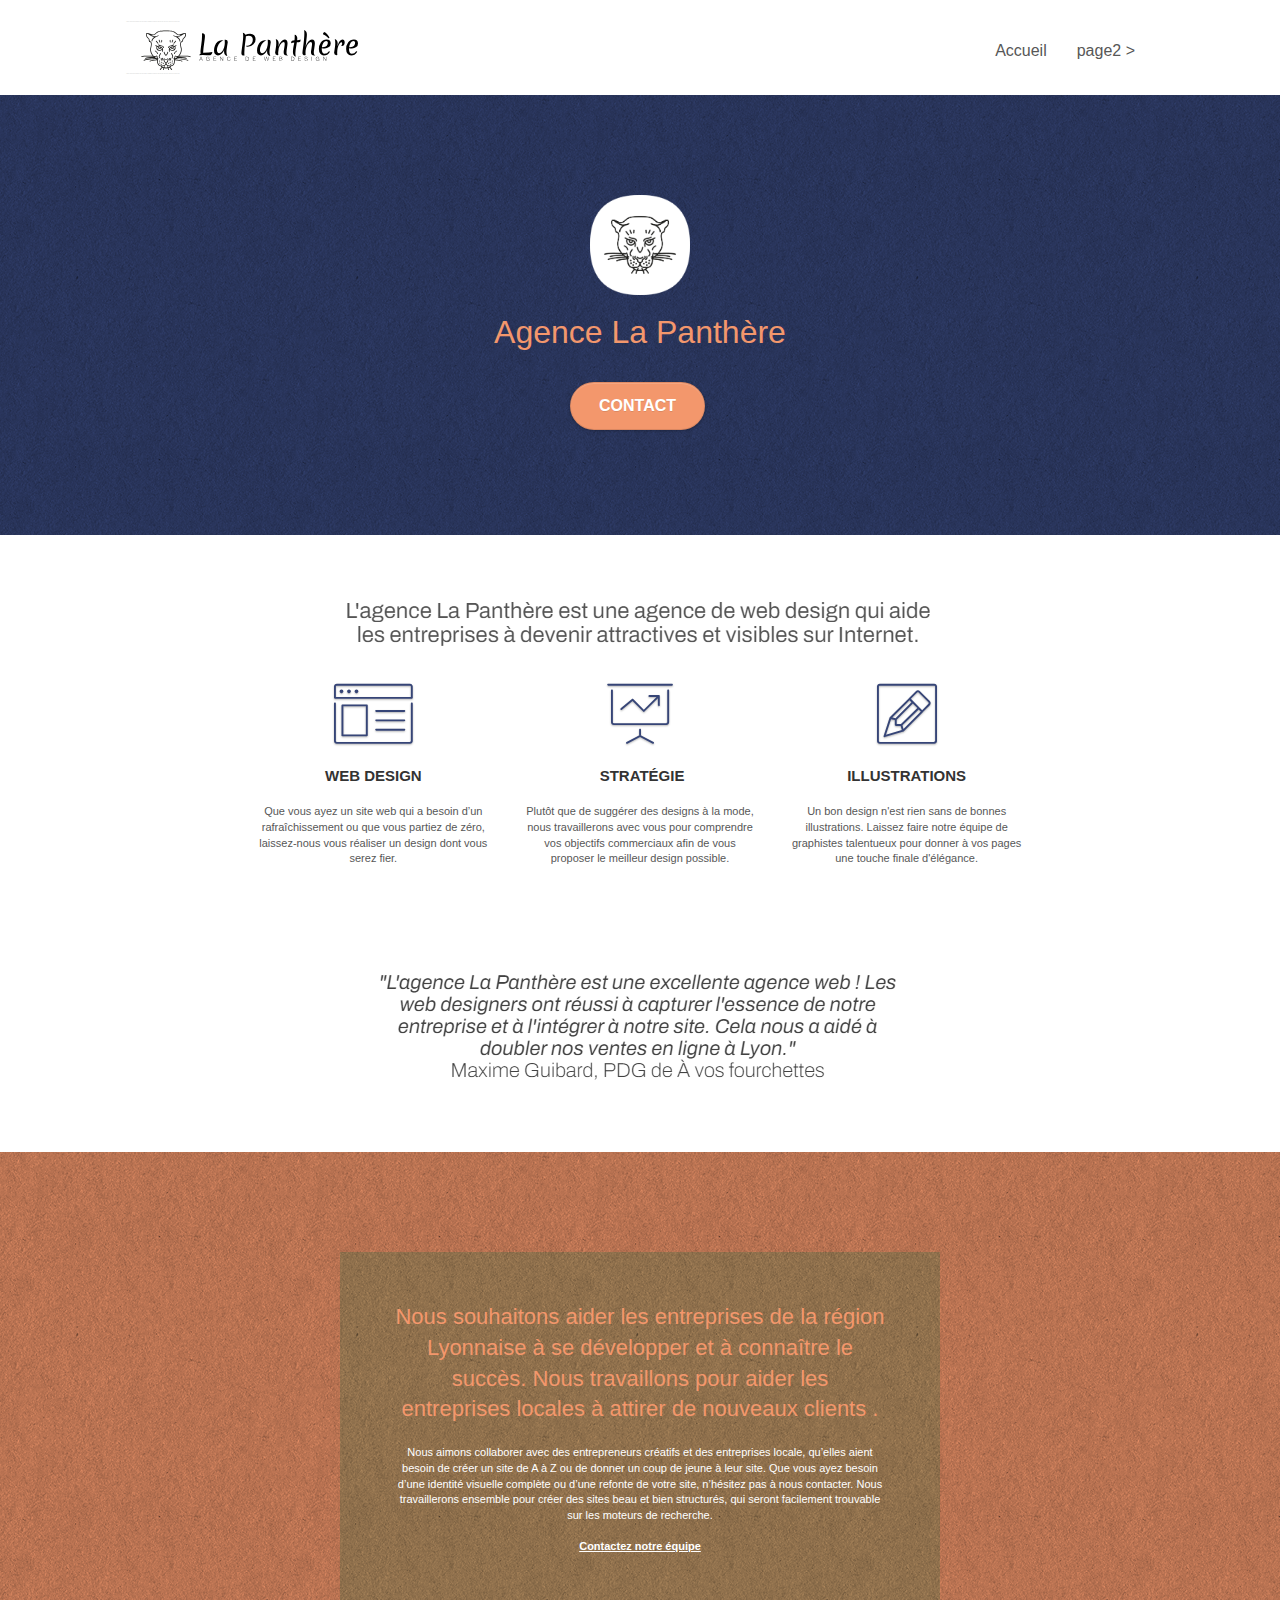
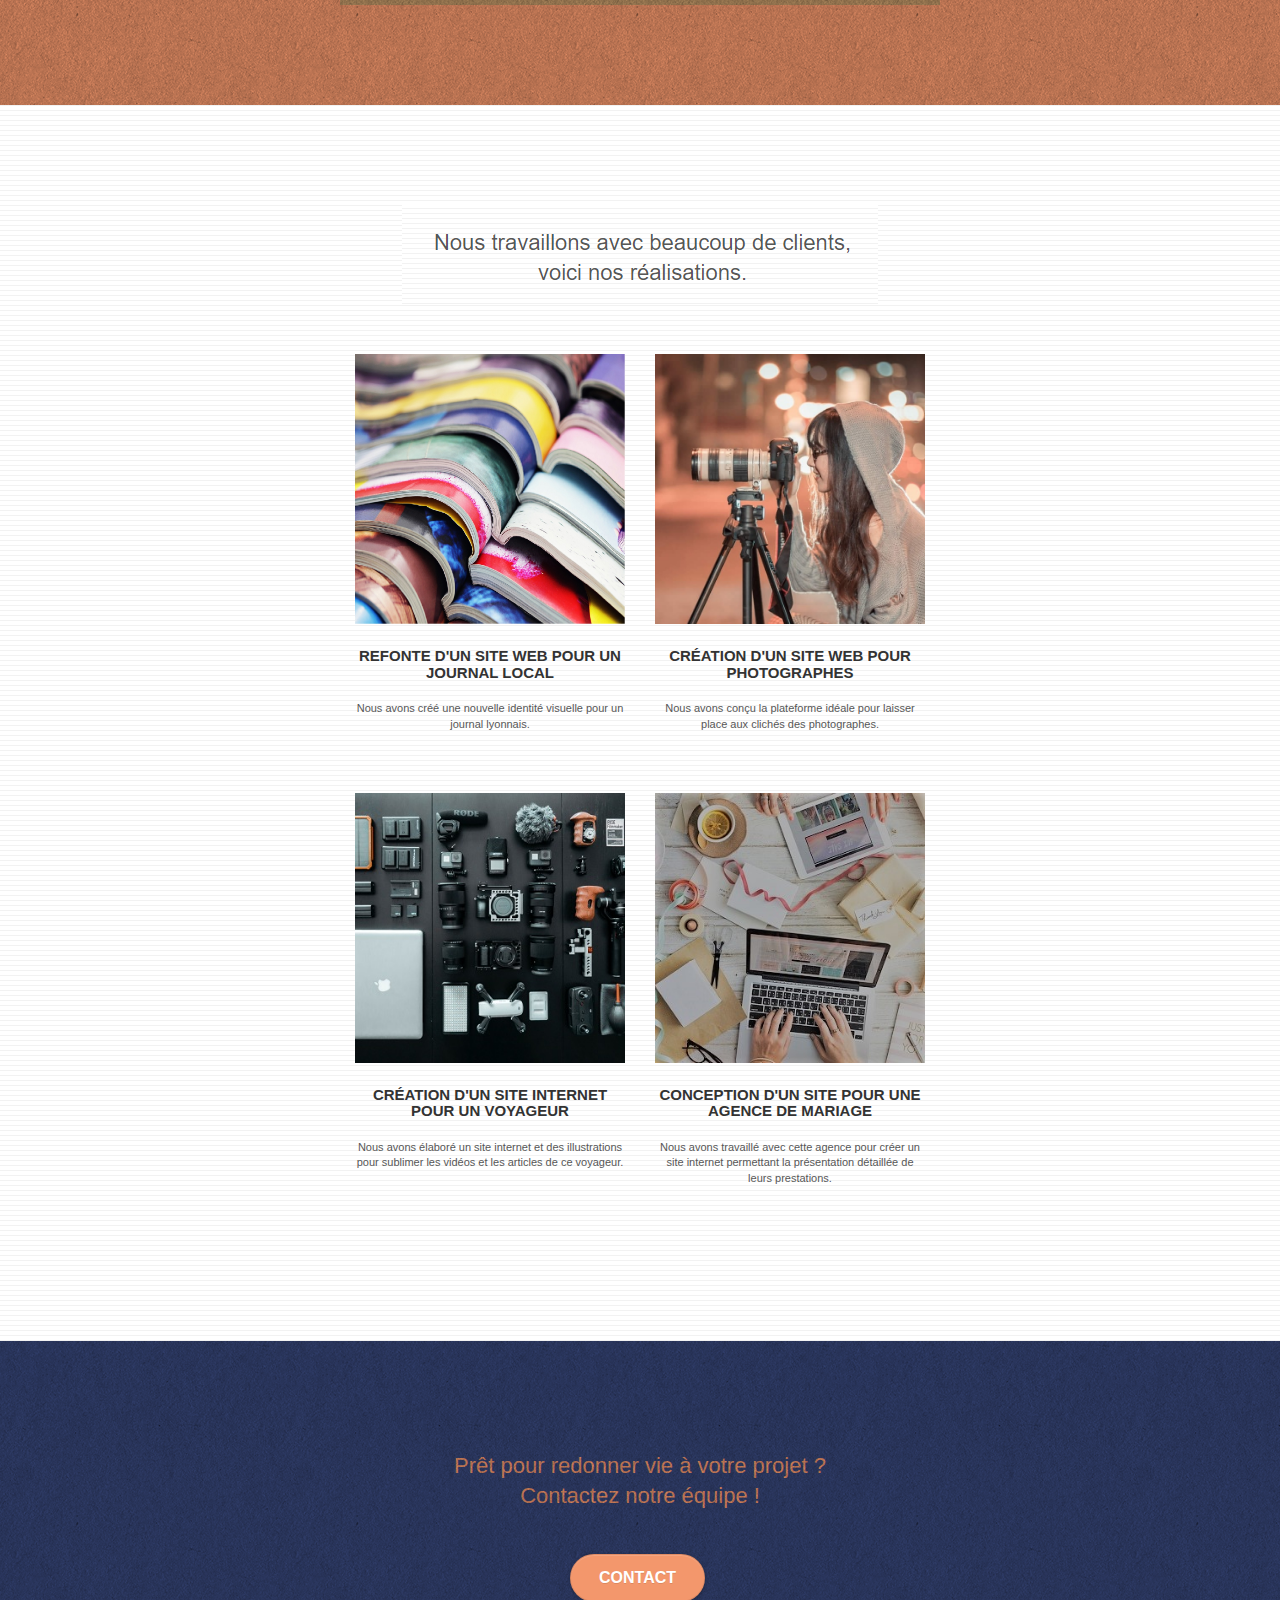
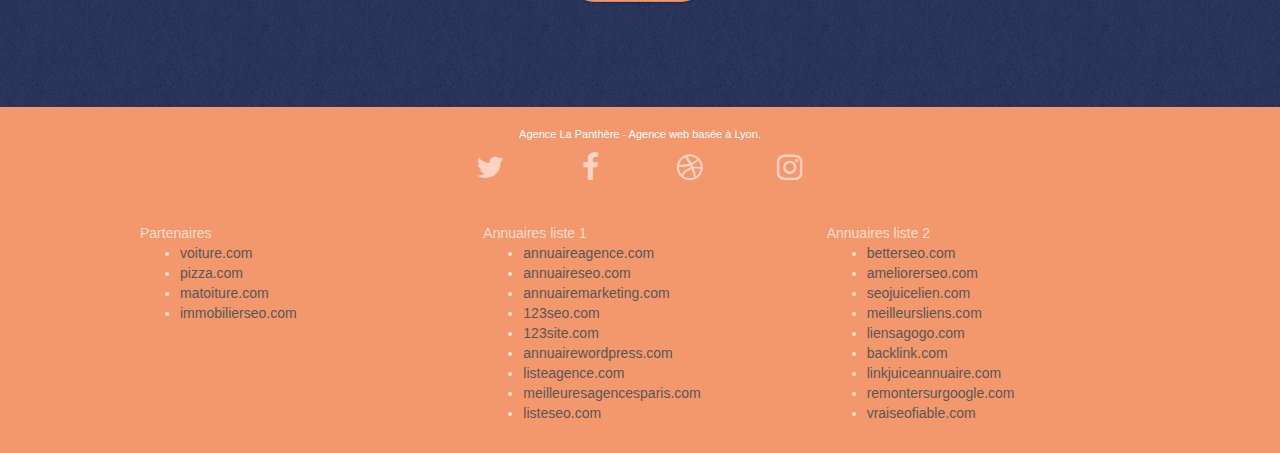
==== commit e67ebaa5: "retour au css dans le html" ====
--- a/index.html
+++ b/index.html
@@ -38,7 +38,7 @@
 					<nav class="navbar row">
 						<div class="navbar-header">
 							<div class="keywords" style="color:#cccccc;font-size:1px;">Agence web à paris, stratégie web, web design, illustrations, design de site web, site web, web, internet, site internet, site</div>
-							<a class="navbar-brand height_quarante" href="index.html"><img src="img/agence-la-panthere-monochrome.svg" alt="paris web design logo agence web meilleure agence"/></a>
+							<a class="navbar-brand" href="index.html"><img src="img/agence-la-panthere-monochrome.svg" alt="paris web design logo agence web meilleure agence" height="40" /></a>
 							<div class="keywords" style="color:#cccccc;font-size:1px;">Agence web à paris, stratégie web, web design, illustrations, design de site web, site web, web, internet, site internet, site</div>
 							<button id="nav-toggle" type="button" class="ui-navbar-toggle navbar-toggle" data-toggle="collapse" data-target=".navbar-1">
 								<span class="sr-only">Toggle navigation</span><span class="icon-bar"></span><span class="icon-bar"></span><span class="icon-bar"></span>
@@ -67,7 +67,7 @@
 			<div class="container bloc-lg">
 				<div class="row tight-width-whitespace">
 					<div class="col-sm-12">
-						<img src="img/logo.png" class="center-block image-resize-mode width_cent" alt="Agence La Panthère, agence web paris, création logo paris" />
+						<img src="img/logo.png" class="center-block image-resize-mode" width="100" alt="Agence La Panthère, agence web paris, création logo paris" />
 						<h1 class="text-center hero-bloc-text tc-white ">
 							Agence La Panthère
 						</h1>
--- a/style.css
+++ b/style.css
@@ -287,12 +287,8 @@
     font-size: 32px;
 }
 
-.height_quarante {
-    height:40px;
-}
-
-.width_cent {
-    width:100px;
+.sort_of_grey {
+    color: #1E1E1E!important;
 }
 
 .navbar {
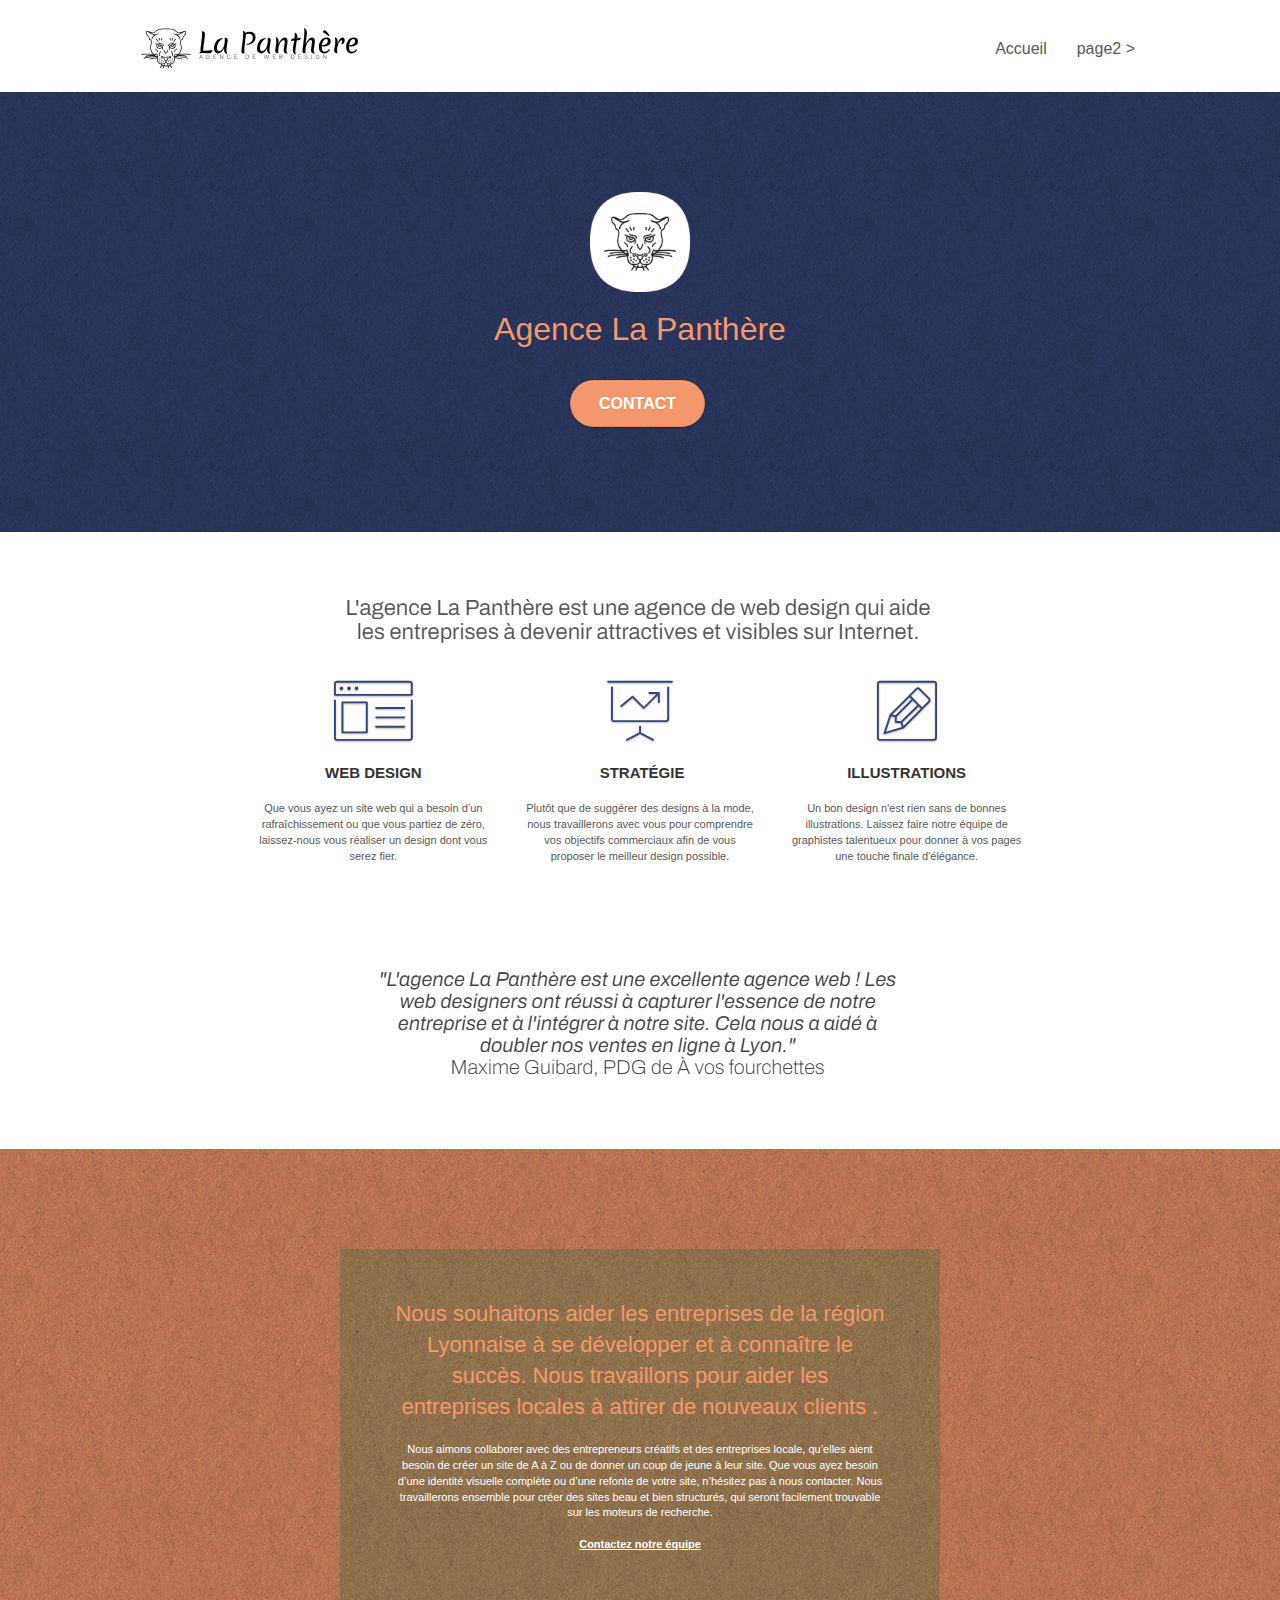
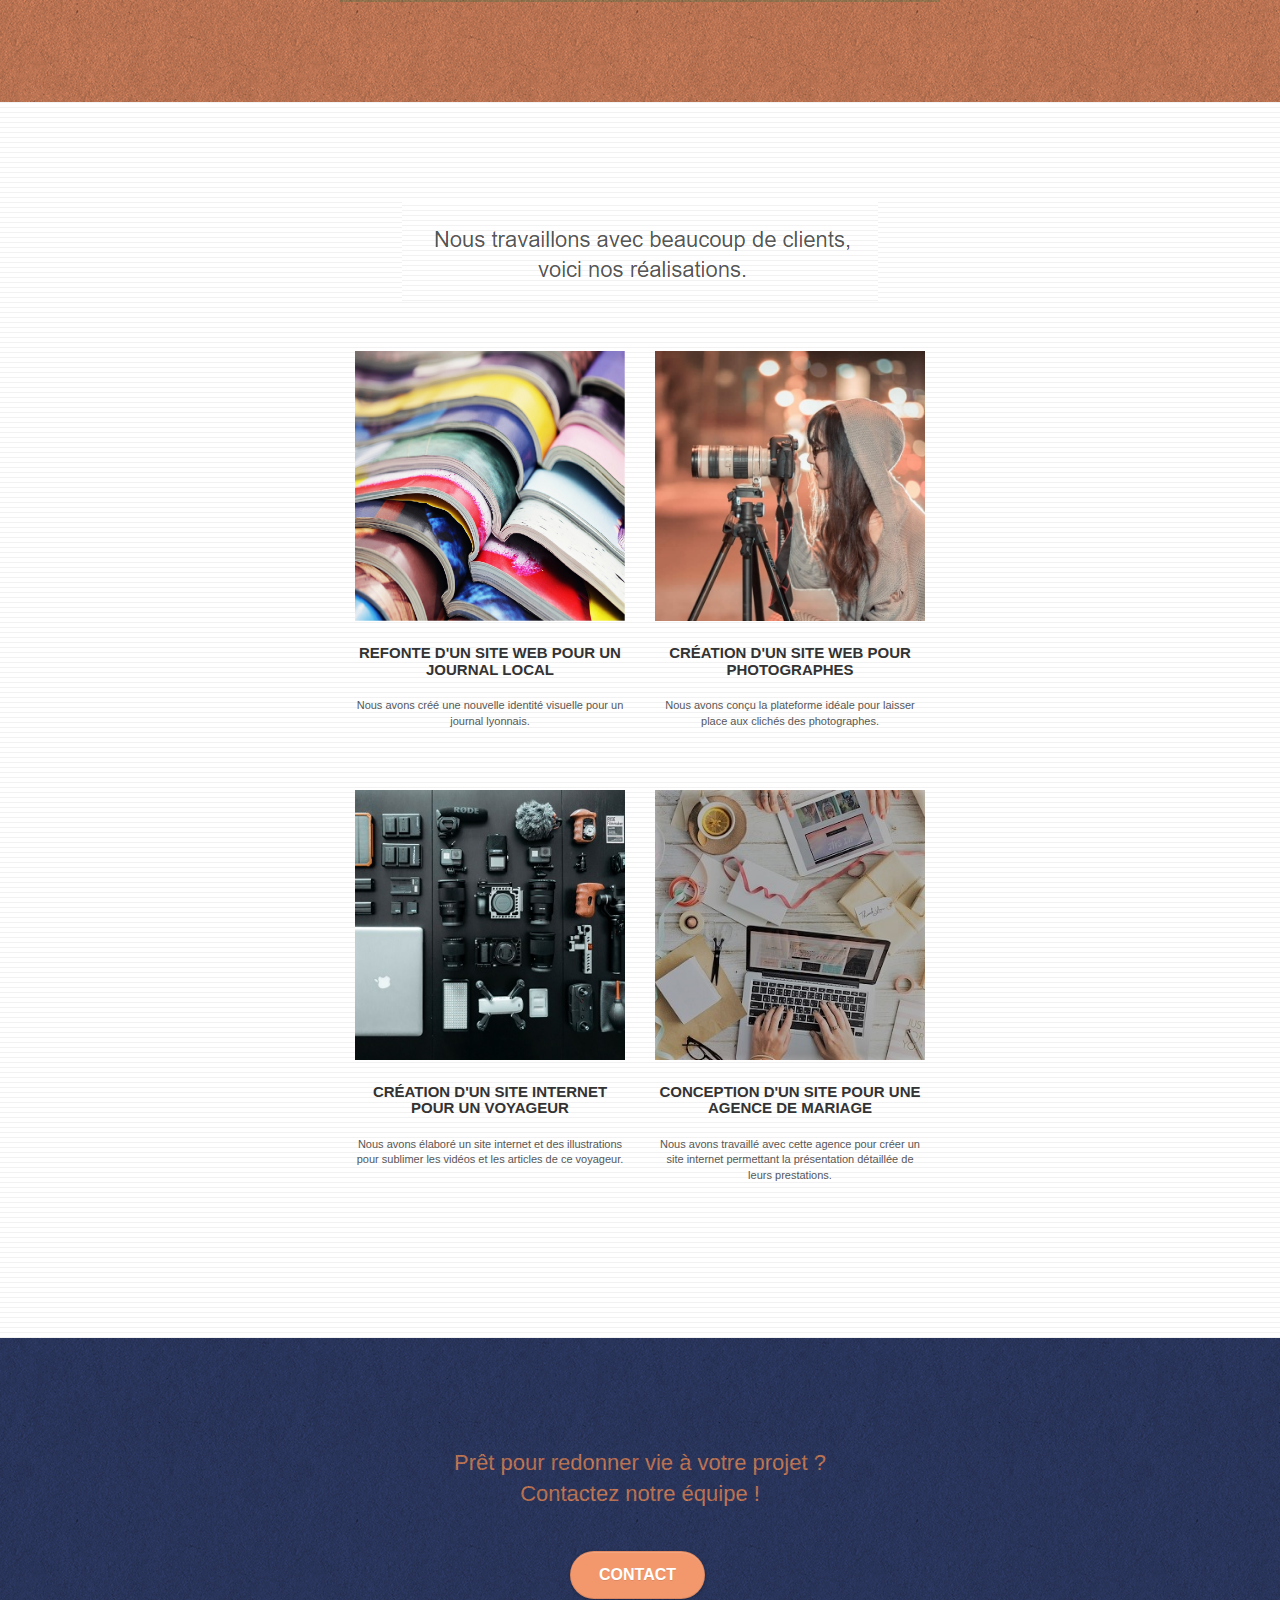
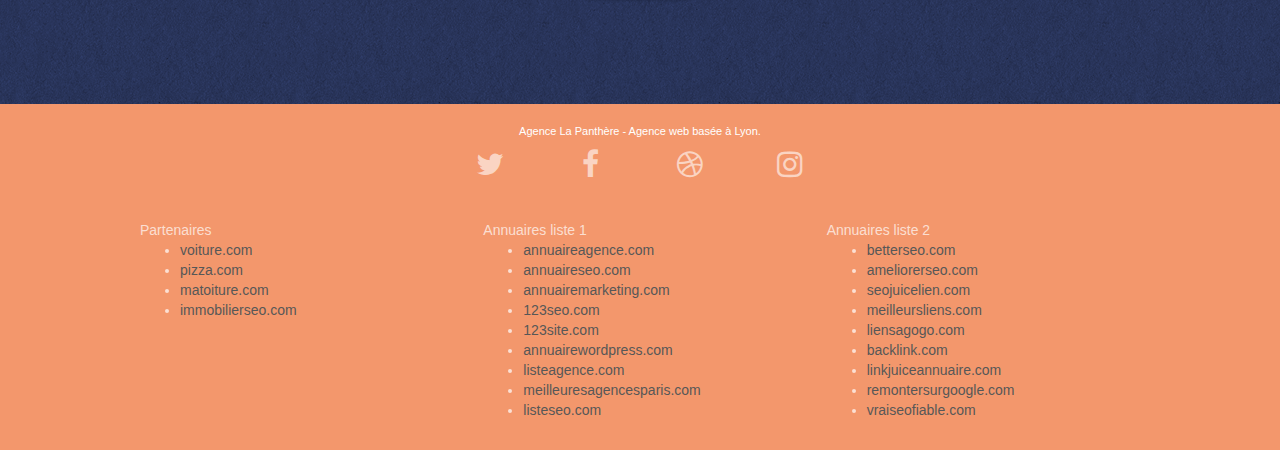
==== commit 37aa0e69: "Suppression des mots-clés au-dessus et en-dessous du logo" ====
--- a/index.html
+++ b/index.html
@@ -37,9 +37,7 @@
 				<div class="container bloc-sm">
 					<nav class="navbar row">
 						<div class="navbar-header">
-							<div class="keywords" style="color:#cccccc;font-size:1px;">Agence web à paris, stratégie web, web design, illustrations, design de site web, site web, web, internet, site internet, site</div>
 							<a class="navbar-brand" href="index.html"><img src="img/agence-la-panthere-monochrome.svg" alt="paris web design logo agence web meilleure agence" height="40" /></a>
-							<div class="keywords" style="color:#cccccc;font-size:1px;">Agence web à paris, stratégie web, web design, illustrations, design de site web, site web, web, internet, site internet, site</div>
 							<button id="nav-toggle" type="button" class="ui-navbar-toggle navbar-toggle" data-toggle="collapse" data-target=".navbar-1">
 								<span class="sr-only">Toggle navigation</span><span class="icon-bar"></span><span class="icon-bar"></span><span class="icon-bar"></span>
 							</button>
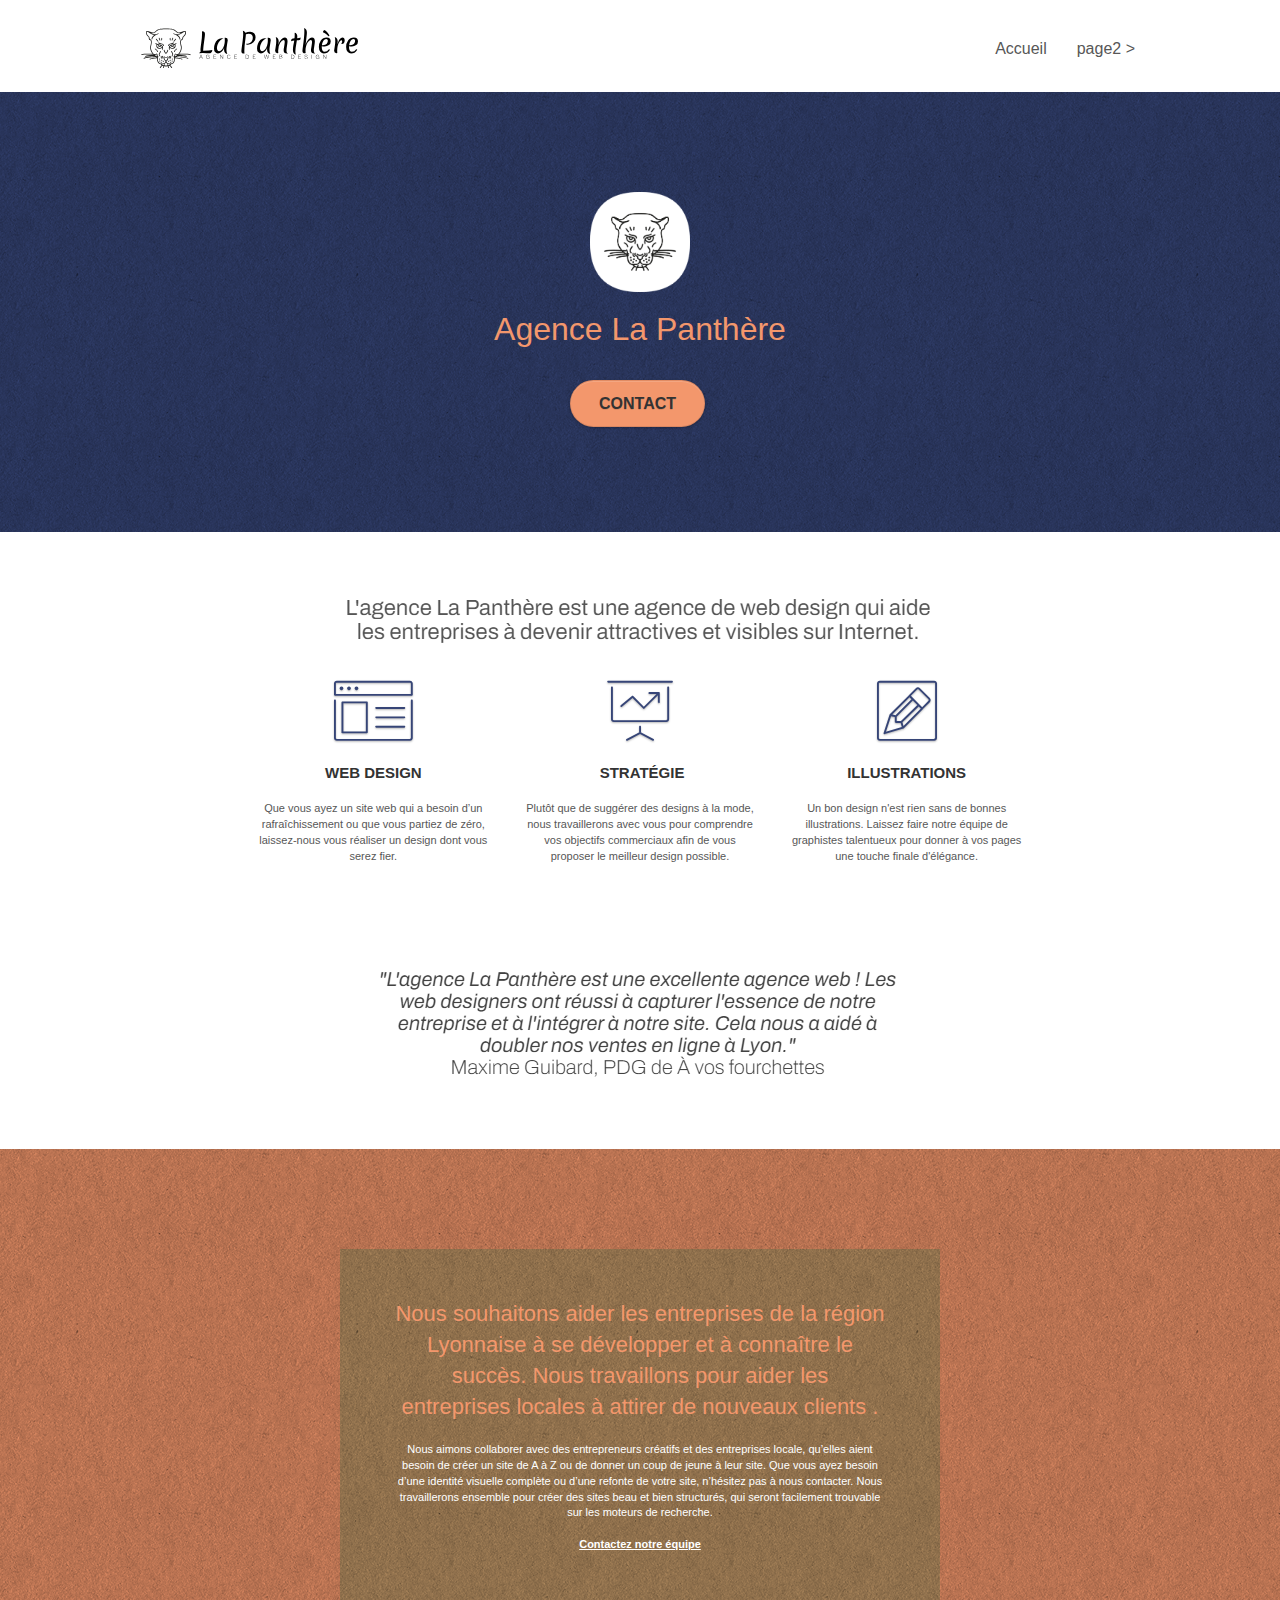
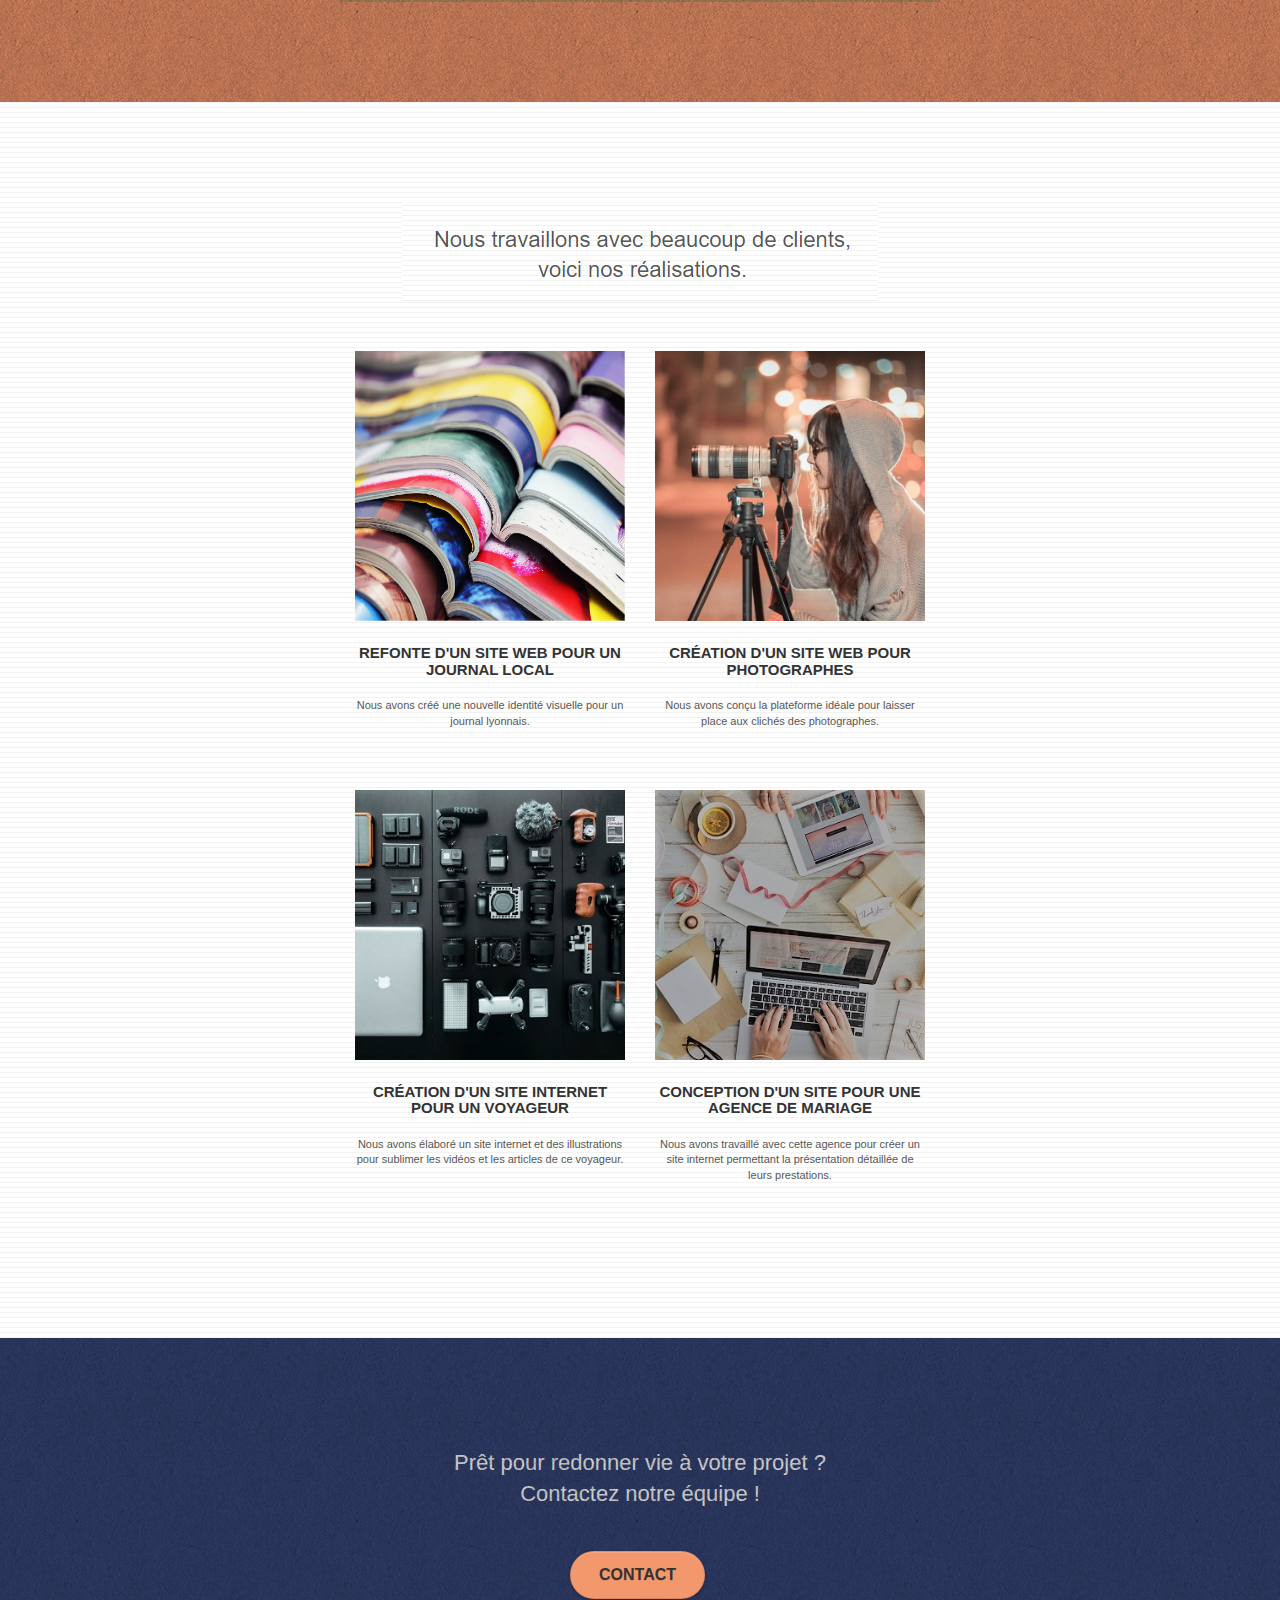
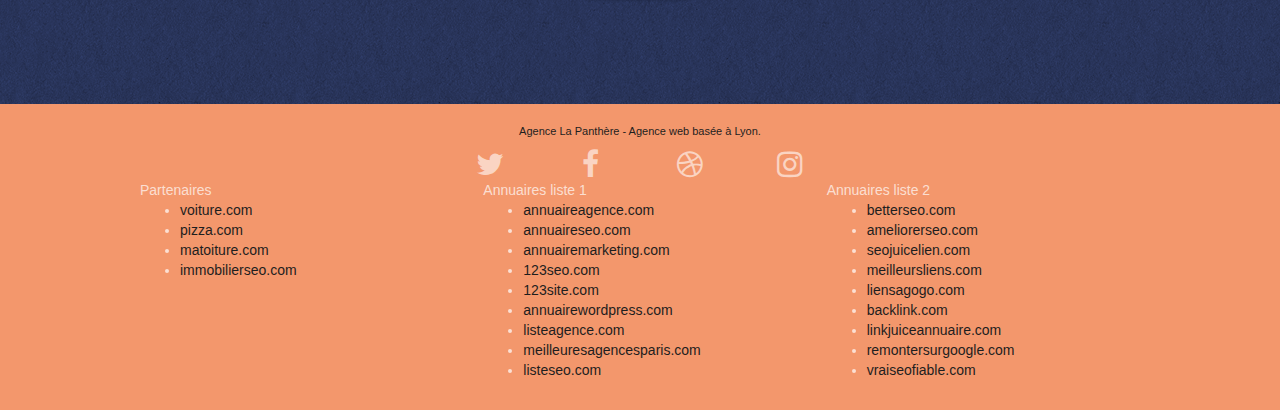
==== commit b4043104: "derniers contrastes" ====
--- a/index.html
+++ b/index.html
@@ -204,7 +204,7 @@
 		<section class="bloc bgc-dark-slate-blue bg-banniere d-bloc bloc-bg-texture texture-paper" id="bloc-5-cta">
 			<div class="container bloc-lg">
 				<div class="row">
-					<h2 class="mg-md text-center tc-white">
+					<h2 class="mg-md text-center tc-white_grey">
 						Prêt pour redonner vie à votre projet ?<br>Contactez notre équipe !
 					</h2>
 					<div class="col-sm-12 text-center">
@@ -220,7 +220,7 @@
 			<div class="container bloc-sm">
 				<div class="row">
 					<div class="col-sm-12">
-						<p class="text-center white">
+						<p class="text-center sort_of_grey">
 							Agence La Panthère - Agence web basée à Lyon.<br>
 						</p>
 						<div class="row row-no-gutters social">
@@ -244,7 +244,6 @@
 									<a class="social" href="index.html"><span class="fa fa-instagram icon-md"></span></a>
 								</div>
 							</div>
-							<div class="keywords" style="color:#F3976C;">Agence web à paris, stratégie web, web design, illustrations, design de site web, site web, web, internet, site internet, site</div>
 						</div>
 						<div class="row">
 							<div class="col-sm-4">
--- a/style.css
+++ b/style.css
@@ -291,6 +291,14 @@
     color: #1E1E1E!important;
 }
 
+.tc-white_grey {
+    color: #FFF!important;
+}
+
+.col-sm-4 a {
+    color: #1E1E1E!important;
+}
+
 .navbar {
     margin-bottom: 0;
     z-index: 1;
@@ -784,7 +792,7 @@
 
 .btn-atomic-tangerine {
     background: #F3976C;
-    color: #FFFFFF!important;
+    color: #333333!important;
 }
 
 .btn-atomic-tangerine:hover {
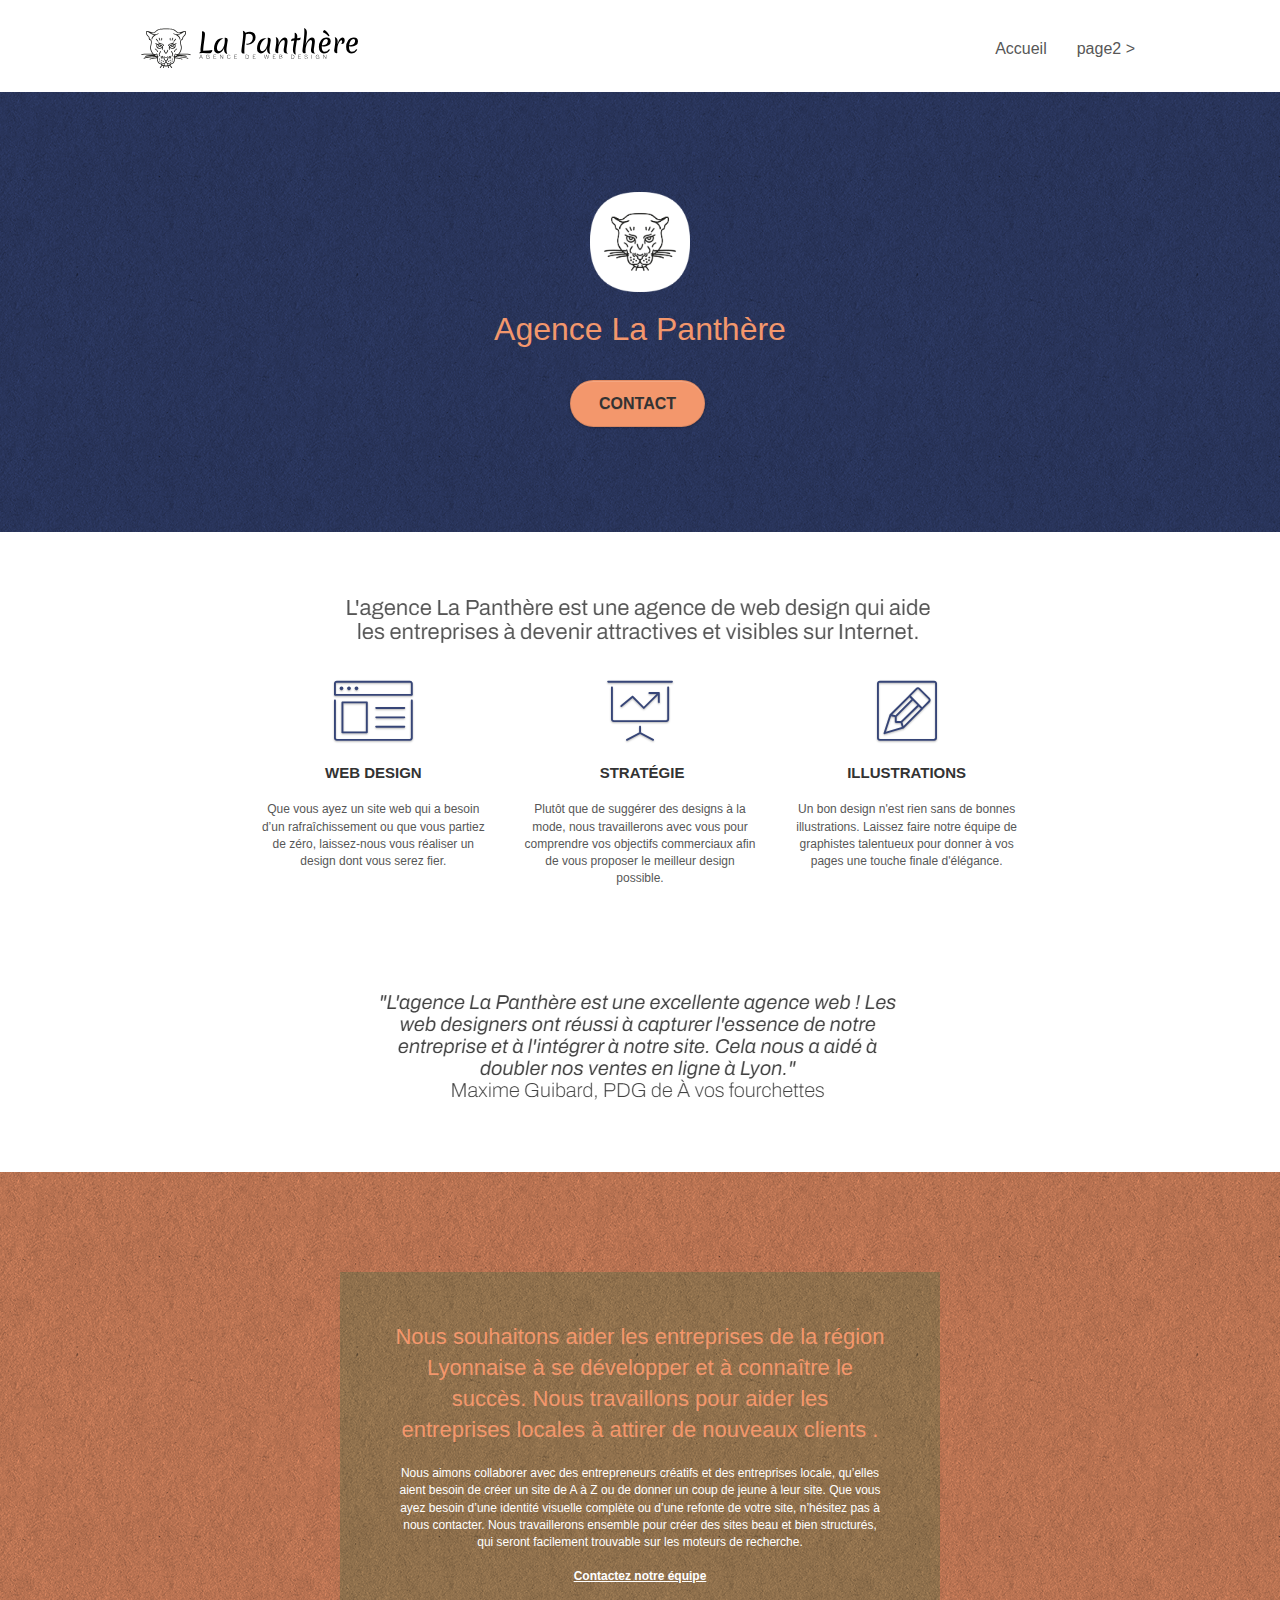
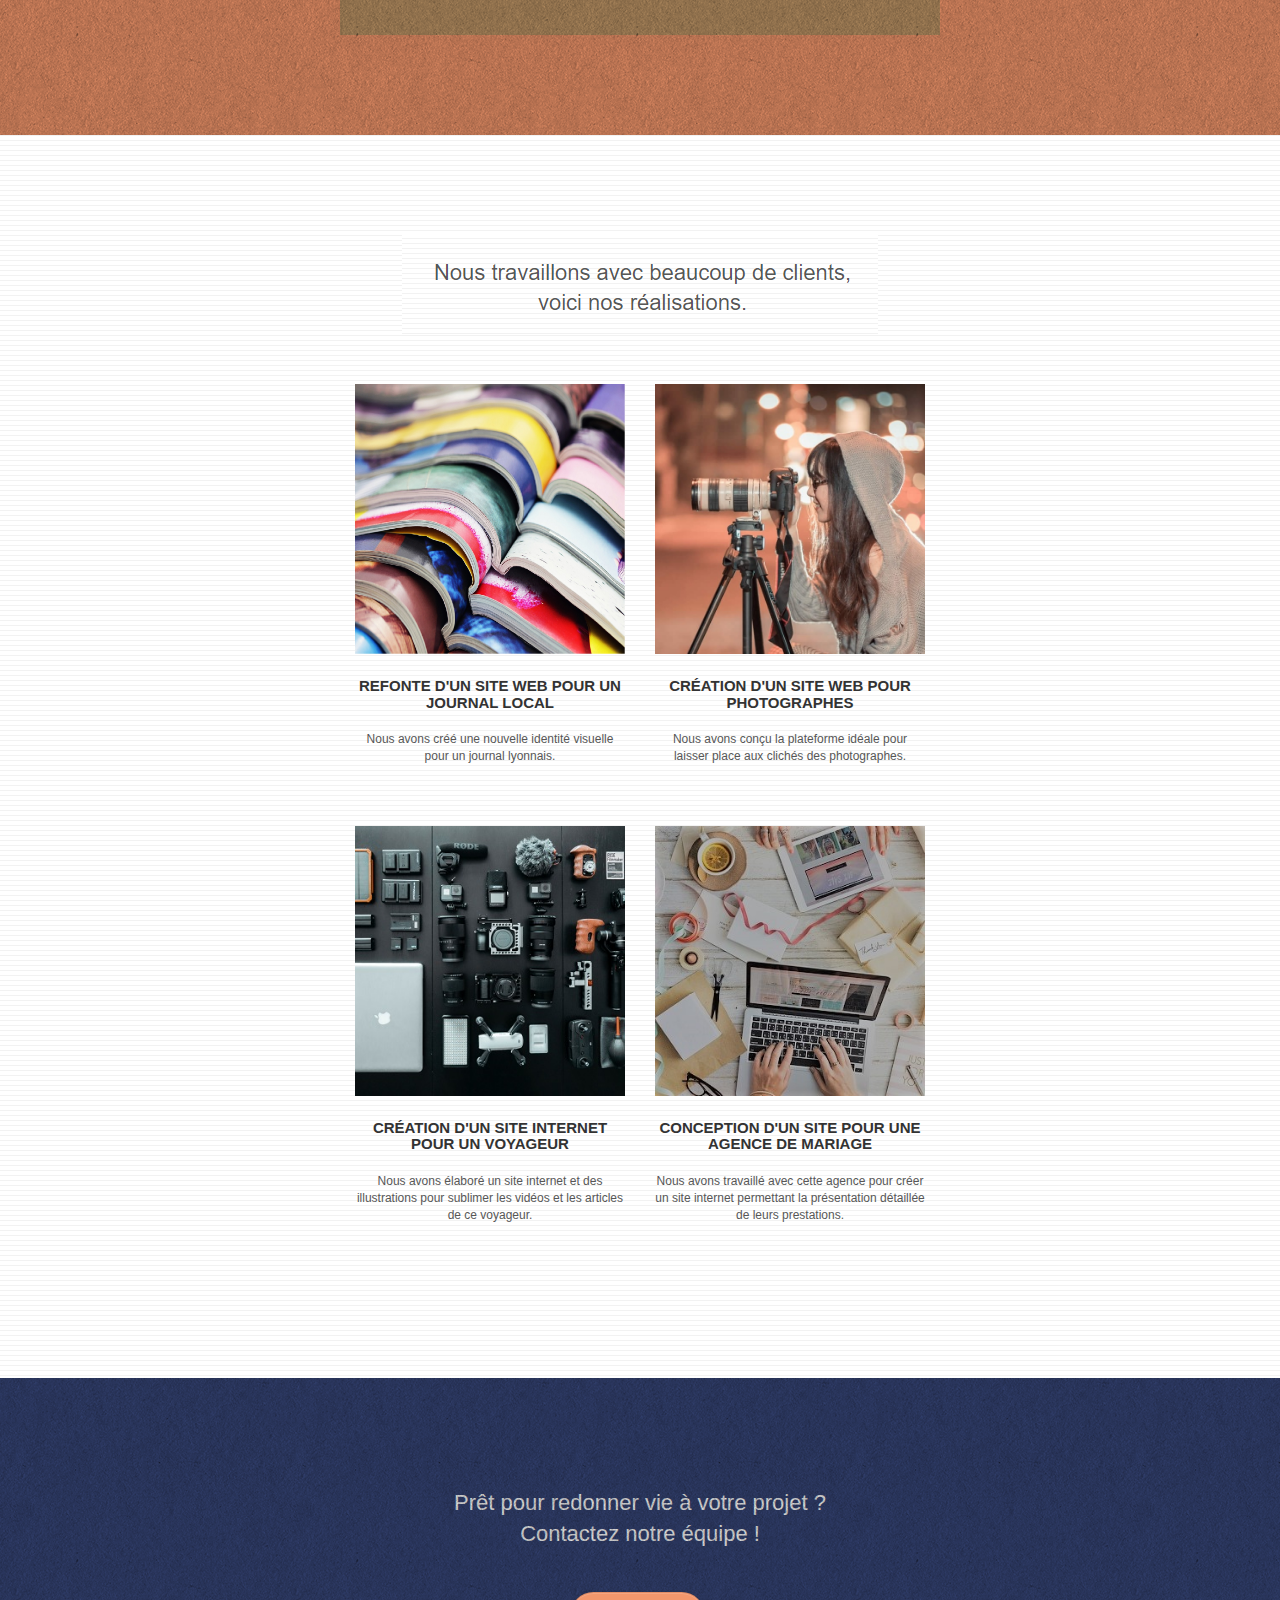
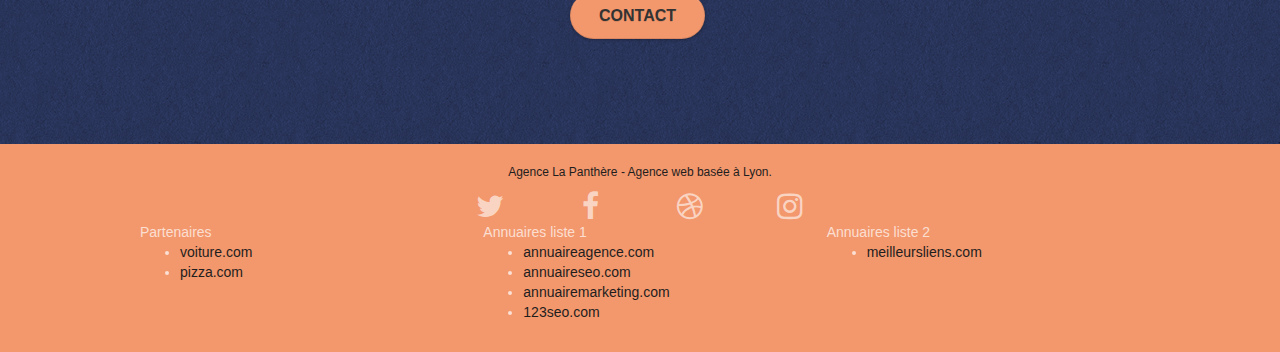
==== commit 55e39ca3: "suppression des liens désuets" ====
--- a/index.html
+++ b/index.html
@@ -251,8 +251,6 @@
 									<ul>
 										<li><a href="voiture.com">voiture.com</a></li>
 										<li><a href="pizza.com">pizza.com</a></li>
-										<li><a href="matoiture.com">matoiture.com</a></li>
-										<li><a href="immobilierseo.com">immobilierseo.com</a></li>
 									</ul>		
 							</div>
 							<div class="col-sm-4">
@@ -261,26 +259,13 @@
 									<li><a href="annuaireagence.com">annuaireagence.com</a></li>
 									<li><a href="annuaireseo.com">annuaireseo.com</a></li>
 									<li><a href="annuairemarketing.com">annuairemarketing.com</a></li>
-									<li><a href="123seoture.com">123seo.com</a></li>
-									<li><a href="123site.com">123site.com</a></li>
-									<li><a href="annuairewordpress.com">annuairewordpress.com</a></li>
-									<li><a href="listeagence.com">listeagence.com</a></li>
-									<li><a href="meilleuresagencesparis.com">meilleuresagencesparis.com</a></li>
-									<li><a href="listeseo.com">listeseo.com</a></li>
+									<li><a href="123seo.com">123seo.com</a></li>
 								</ul>
 							</div>
 							<div class="col-sm-4">
 								Annuaires liste 2
 								<ul>
-									<li><a href="betterseo.com">betterseo.com</a></li>
-									<li><a href="ameliorerseo.com">ameliorerseo.com</a></li>
-									<li><a href="seojuicelien.com">seojuicelien.com</a></li>
 									<li><a href="meilleursliens.com">meilleursliens.com</a></li>
-									<li><a href="liensagogo.com">liensagogo.com</a></li>
-									<li><a href="backlink.com">backlink.com</a></li>
-									<li><a href="linkjuiceannuaire.com">linkjuiceannuaire.com</a></li>
-									<li><a href="remontersurgoogle.com">remontersurgoogle.com</a></li>
-									<li><a href="vraiseofiable.com">vraiseofiable.com</a></li>
 								</ul>
 							</div>
 						</div>
--- a/style.css
+++ b/style.css
@@ -689,7 +689,7 @@
 }
 
 p {
-    font-size: 11px;
+    font-size: 12px;
 }
 
 .tight-width-whitespace {
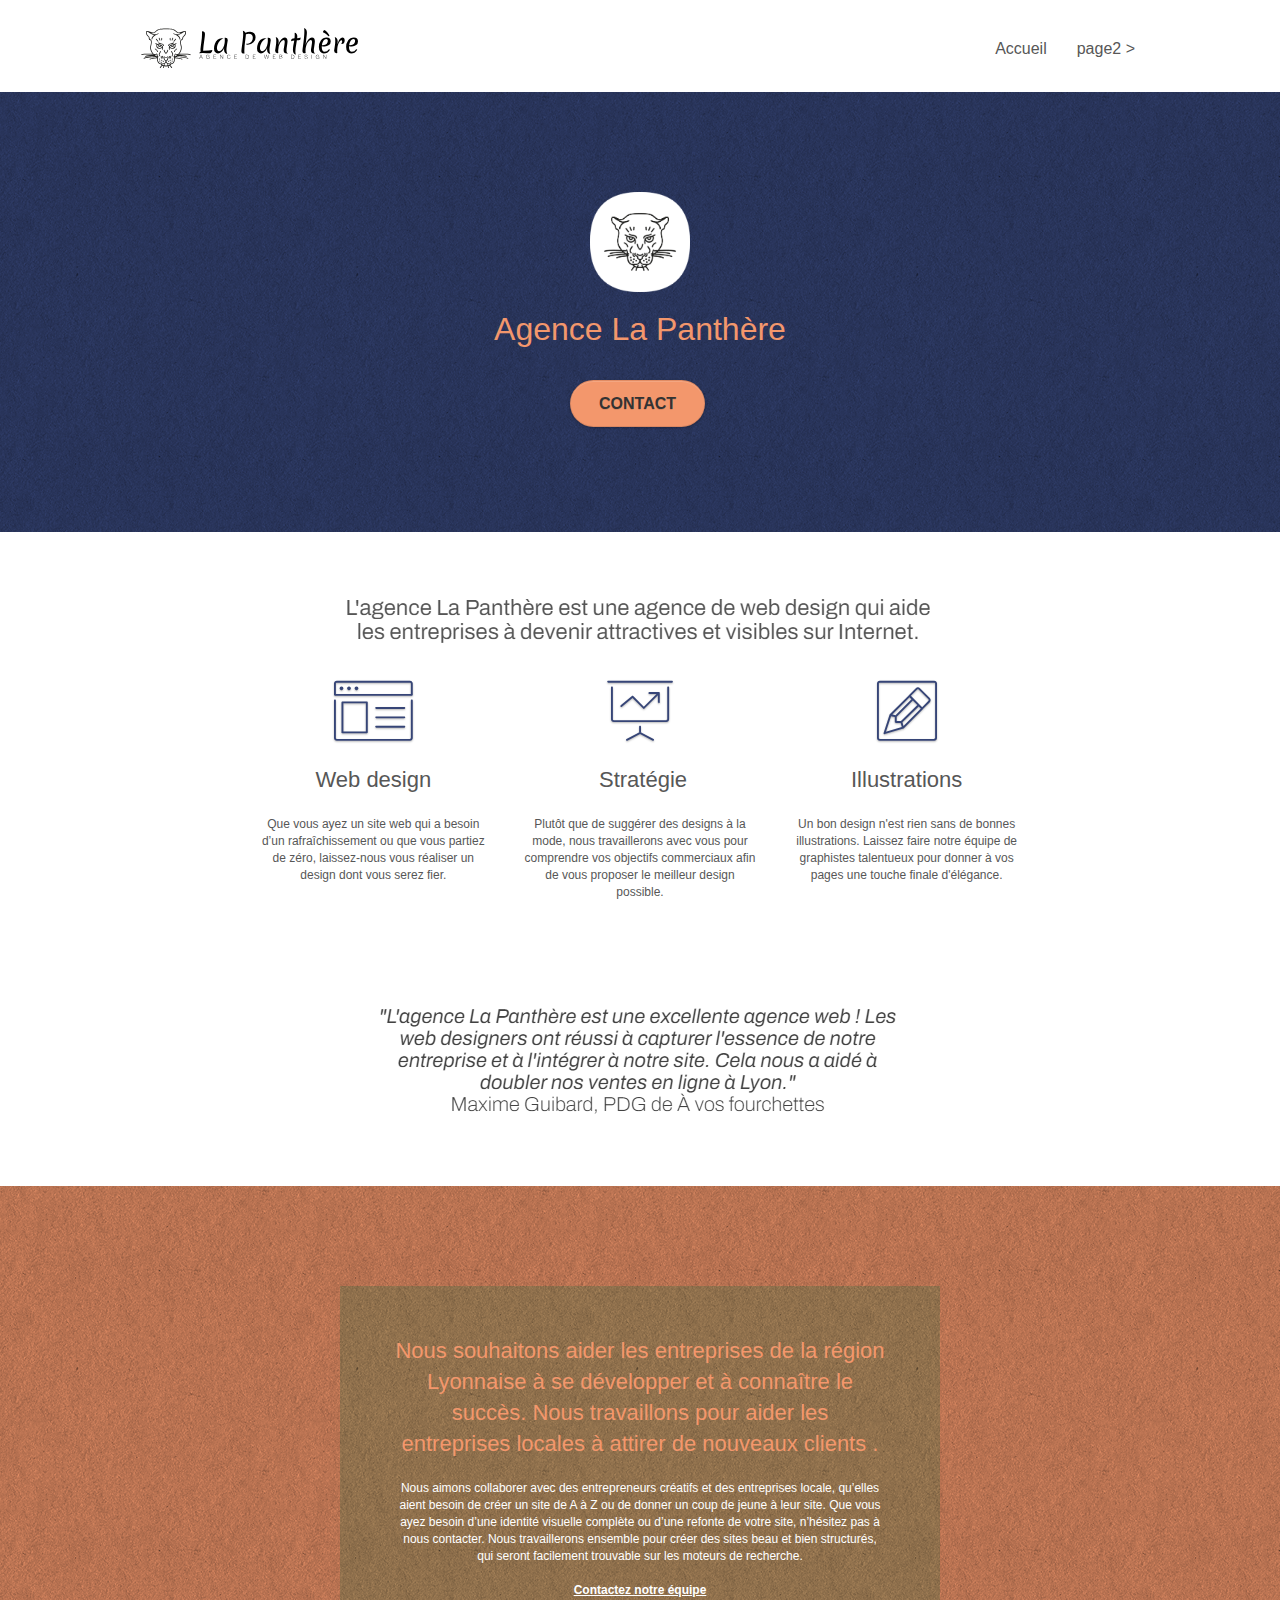
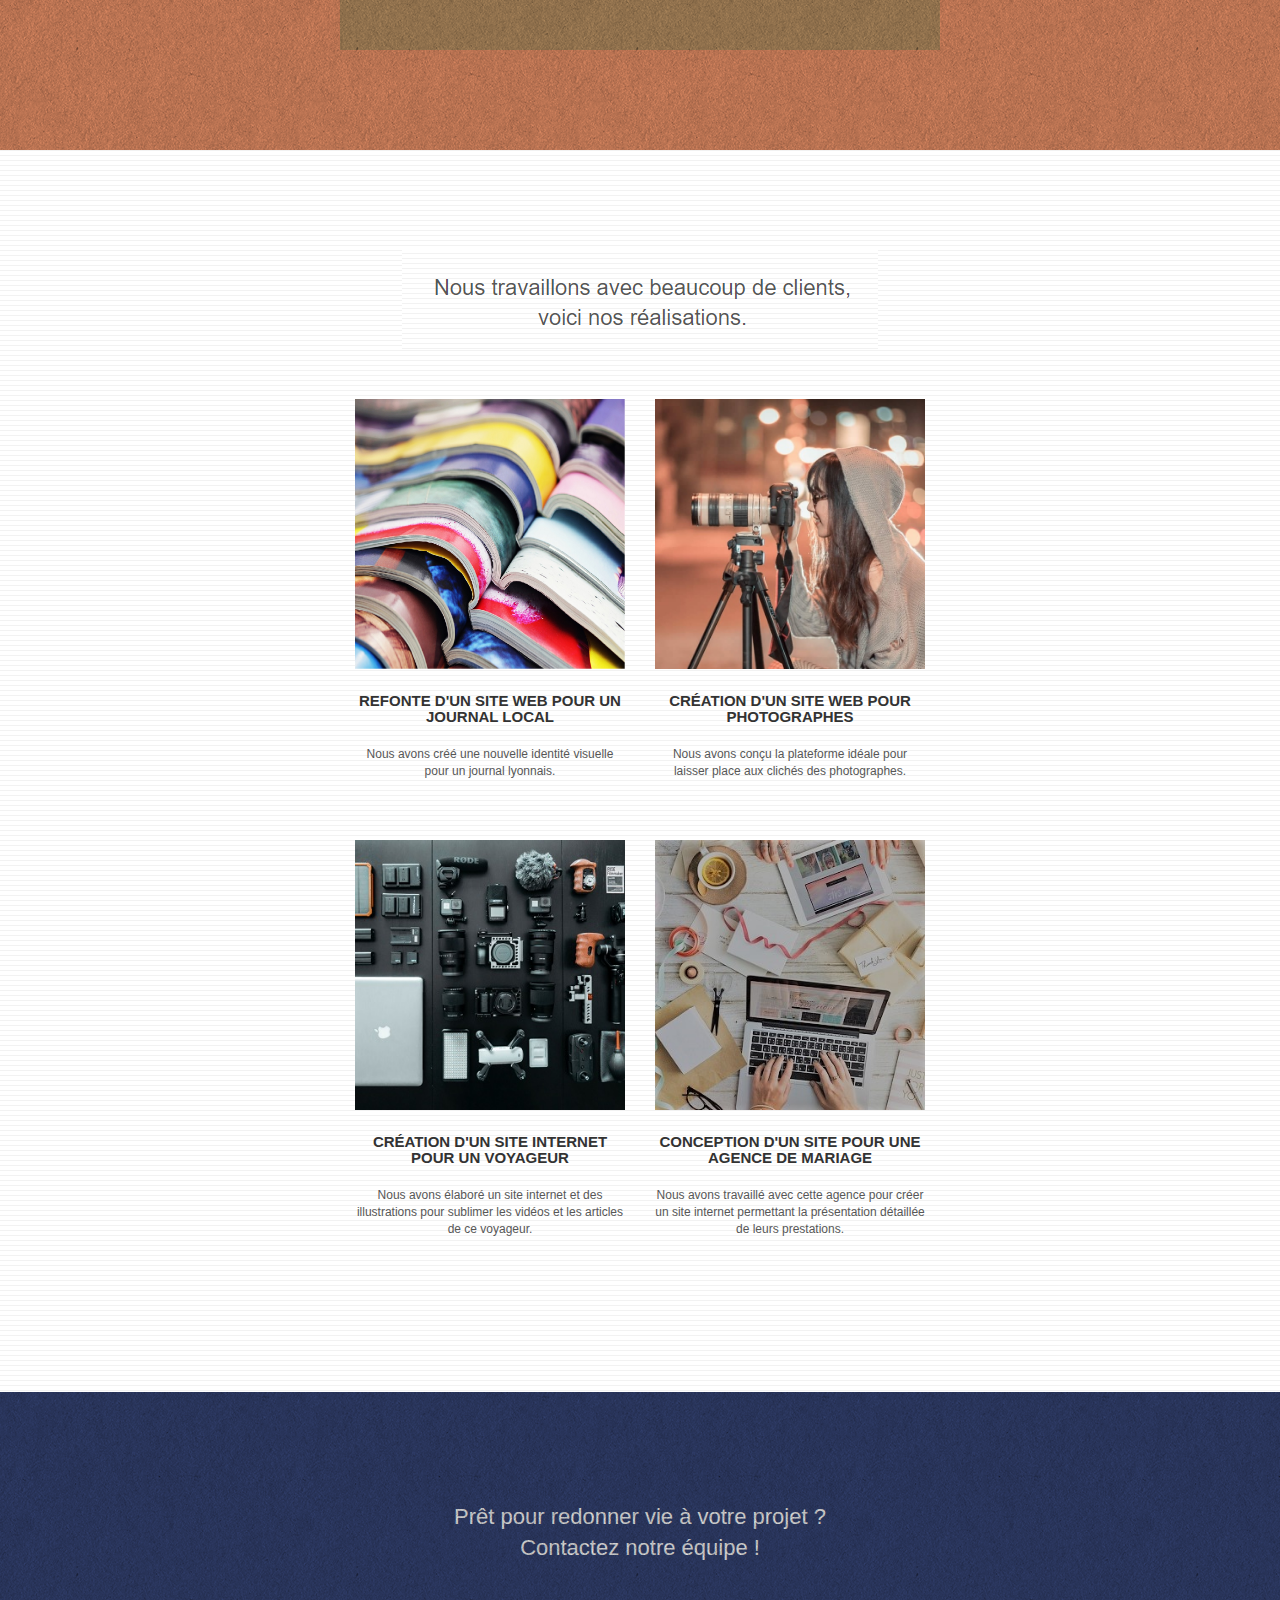
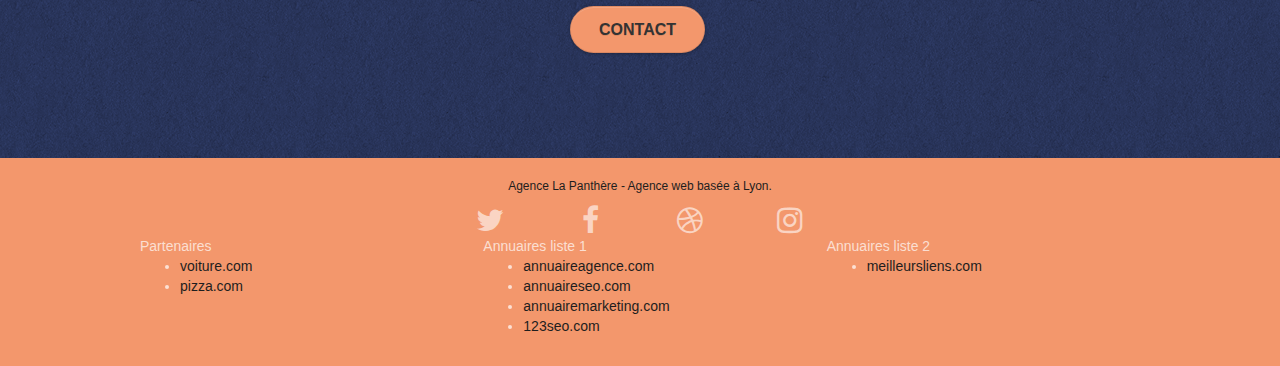
==== commit 088366c3: "hierarchie des titres" ====
--- a/index.html
+++ b/index.html
@@ -91,9 +91,9 @@
 						<div class="text-center">
 							<span class="et-icon-browser sm-shadow icon-dark-slate-blue icons icon-lg"></span>
 						</div>
-						<h3 class="mg-md text-center">
+						<h2 class="mg-md text-center">
 							Web design
-						</h3>
+						</h2>
 						<p class="text-center ">
 							Que vous ayez un site web qui a besoin d&rsquo;un rafraîchissement ou que vous partiez de zéro, laissez-nous vous réaliser un design dont vous serez fier.
 						</p>
@@ -102,9 +102,9 @@
 						<div class="text-center">
 							<span class="et-icon-presentation sm-shadow icon-dark-slate-blue icons icon-lg"></span>
 						</div>
-						<h3 class="mg-md text-center">
+						<h2 class="mg-md text-center">
 							&nbsp;Stratégie
-						</h3>
+						</h2>
 						<p class="text-center ">
 							Plutôt que de suggérer des designs à la mode, nous travaillerons avec vous pour comprendre vos objectifs commerciaux afin de vous proposer le meilleur design possible.<br>
 						</p>
@@ -113,9 +113,9 @@
 						<div class="text-center">
 							<span class="et-icon-edit sm-shadow icon-dark-slate-blue icons icon-lg"></span>
 						</div>
-						<h3 class="mg-md text-center">
+						<h2 class="mg-md text-center">
 							Illustrations
-						</h3>
+						</h2>
 						<p class="text-center ">
 							Un bon design n'est rien sans de bonnes illustrations. Laissez faire notre équipe de graphistes talentueux pour donner à vos pages une touche finale d'élégance.
 						</p>
@@ -226,22 +226,22 @@
 						<div class="row row-no-gutters social">
 							<div class="col-sm-3">
 								<div class="text-center">
-									<a class="social" href="index.html"><span class="fa fa-twitter icon-md"></span></a>
-								</div>
-							</div>
-							<div class="col-sm-3">
-								<div class="text-center">
-									<a class="social" href="index.html"><span class="fa fa-facebook icon-md"></span></a>
-								</div>
-							</div>
-							<div class="col-sm-3">
-								<div class="text-center">
-									<a class="social" href="index.html"><span class="fa fa-dribbble icon-md"></span></a>
-								</div>
-							</div>
-							<div class="col-sm-3">
-								<div class="text-center">
-									<a class="social" href="index.html"><span class="fa fa-instagram icon-md"></span></a>
+									<a class="social" href="index.html" aria-label="twitter"><span class="fa fa-twitter icon-md"></span></a>
+								</div>
+							</div>
+							<div class="col-sm-3">
+								<div class="text-center">
+									<a class="social" href="index.html" aria-label="facebook"><span class="fa fa-facebook icon-md"></span></a>
+								</div>
+							</div>
+							<div class="col-sm-3">
+								<div class="text-center">
+									<a class="social" href="index.html" aria-label="dribbble"><span class="fa fa-dribbble icon-md"></span></a>
+								</div>
+							</div>
+							<div class="col-sm-3">
+								<div class="text-center">
+									<a class="social" href="index.html"aria-label="instagramm"><span class="fa fa-instagram icon-md"></span></a>
 								</div>
 							</div>
 						</div>
--- a/style.css
+++ b/style.css
@@ -295,8 +295,12 @@
     color: #FFF!important;
 }
 
+.col-sm-3 a {
+    padding: 0px 18px 18px 18px;
+}
 .col-sm-4 a {
     color: #1E1E1E!important;
+    padding: 18px 0px 18px 0px;
 }
 
 .navbar {
